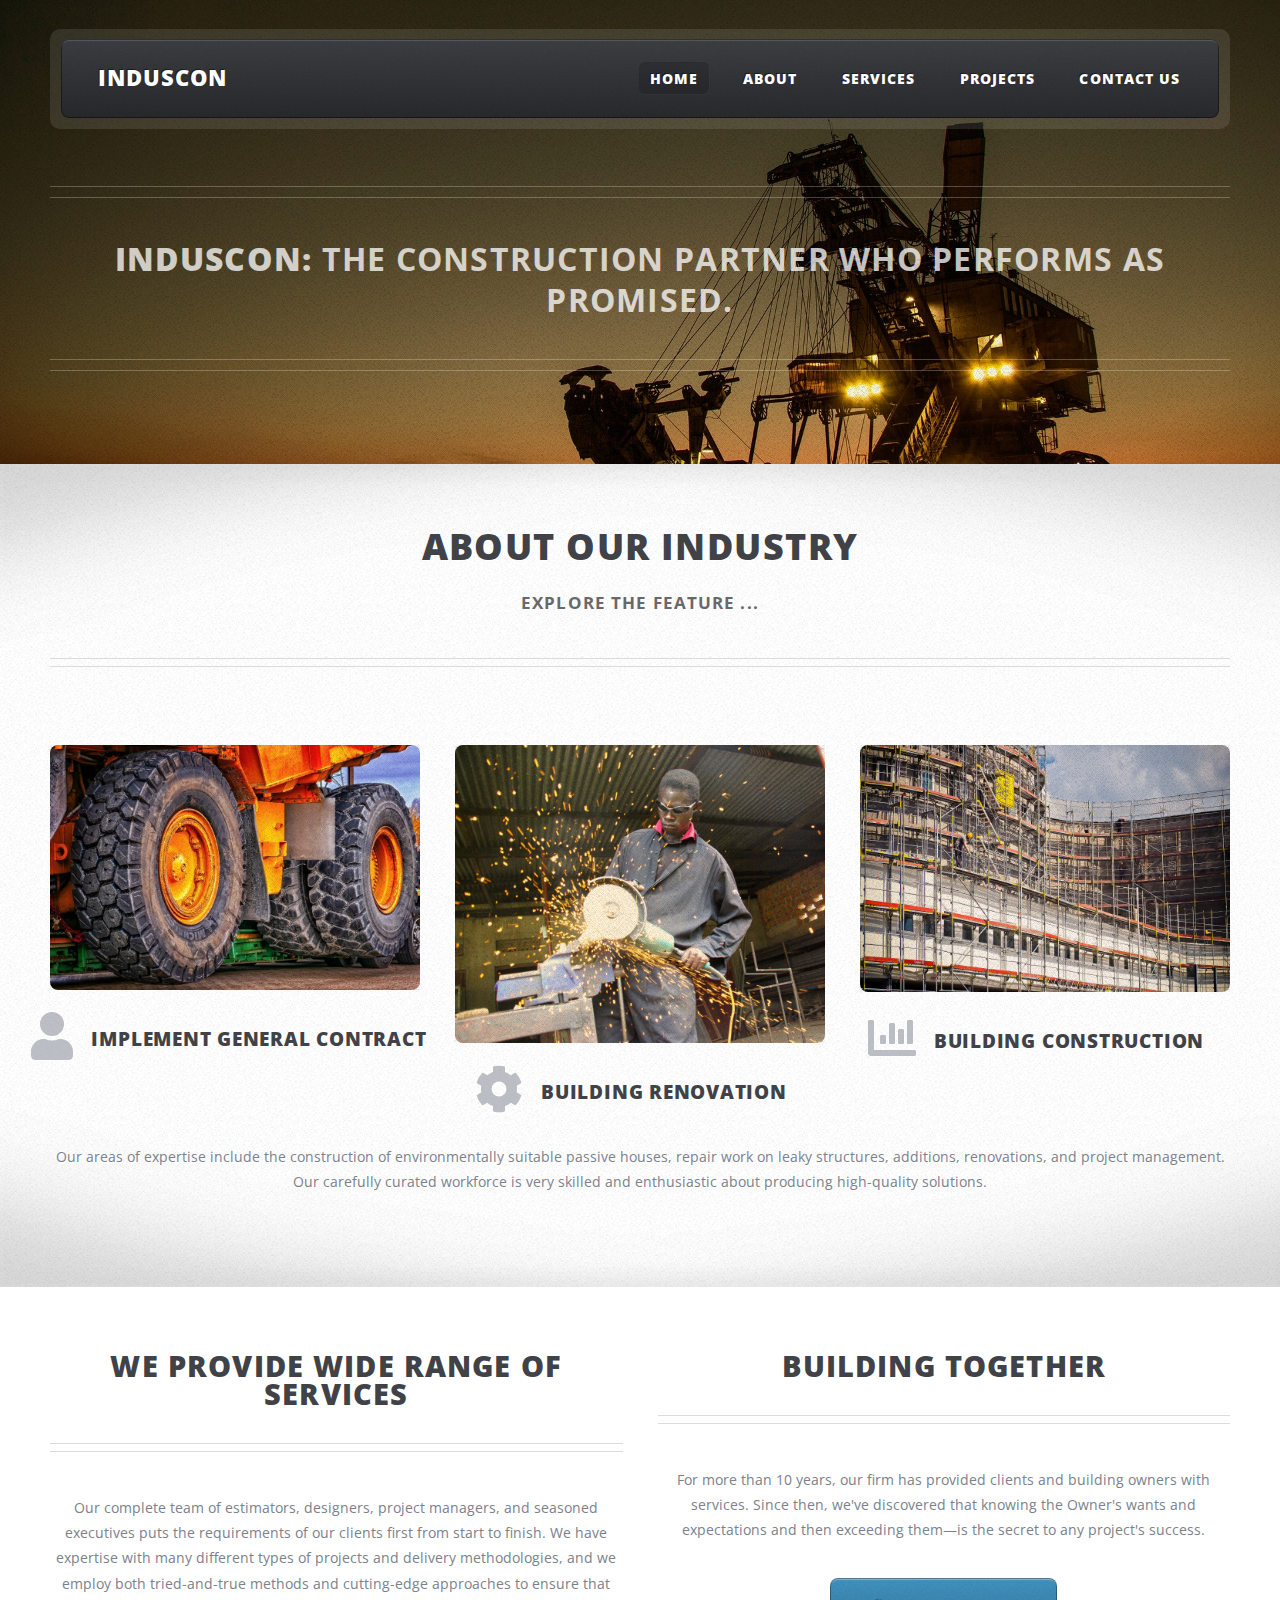
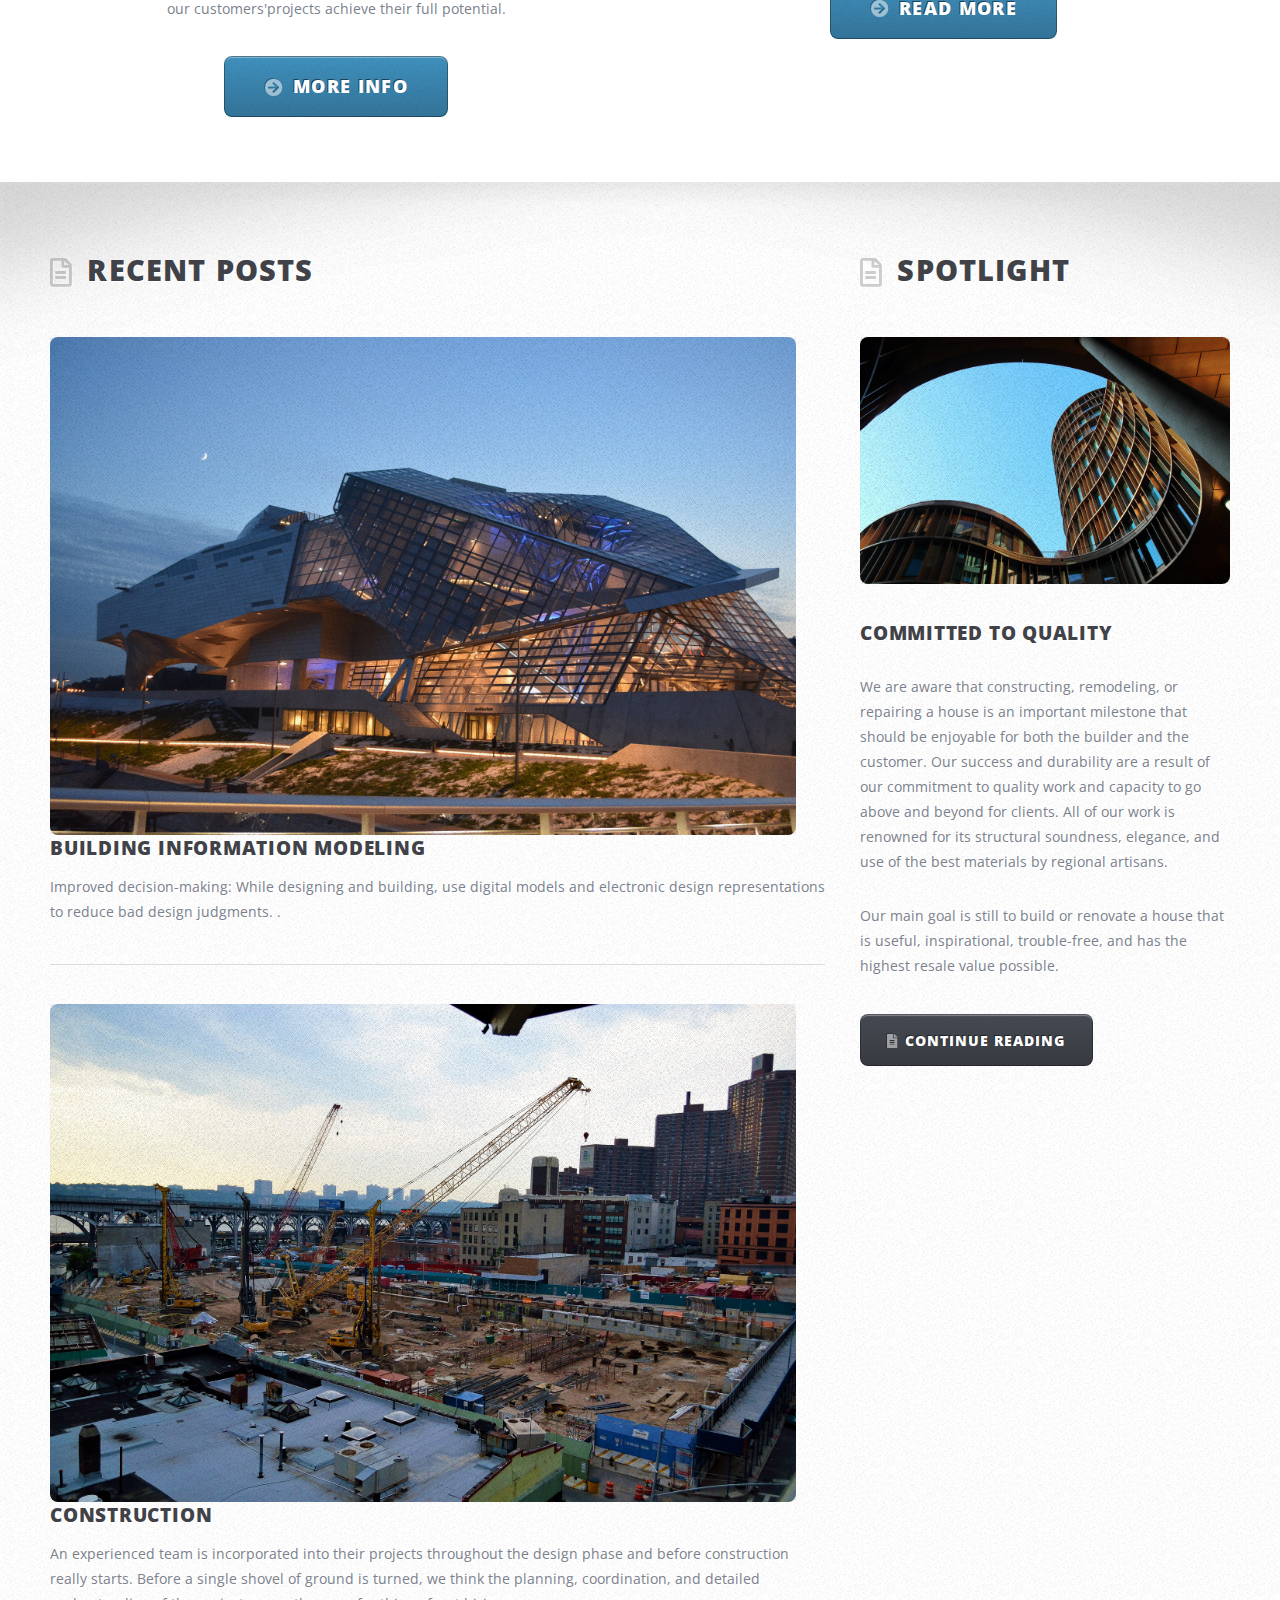
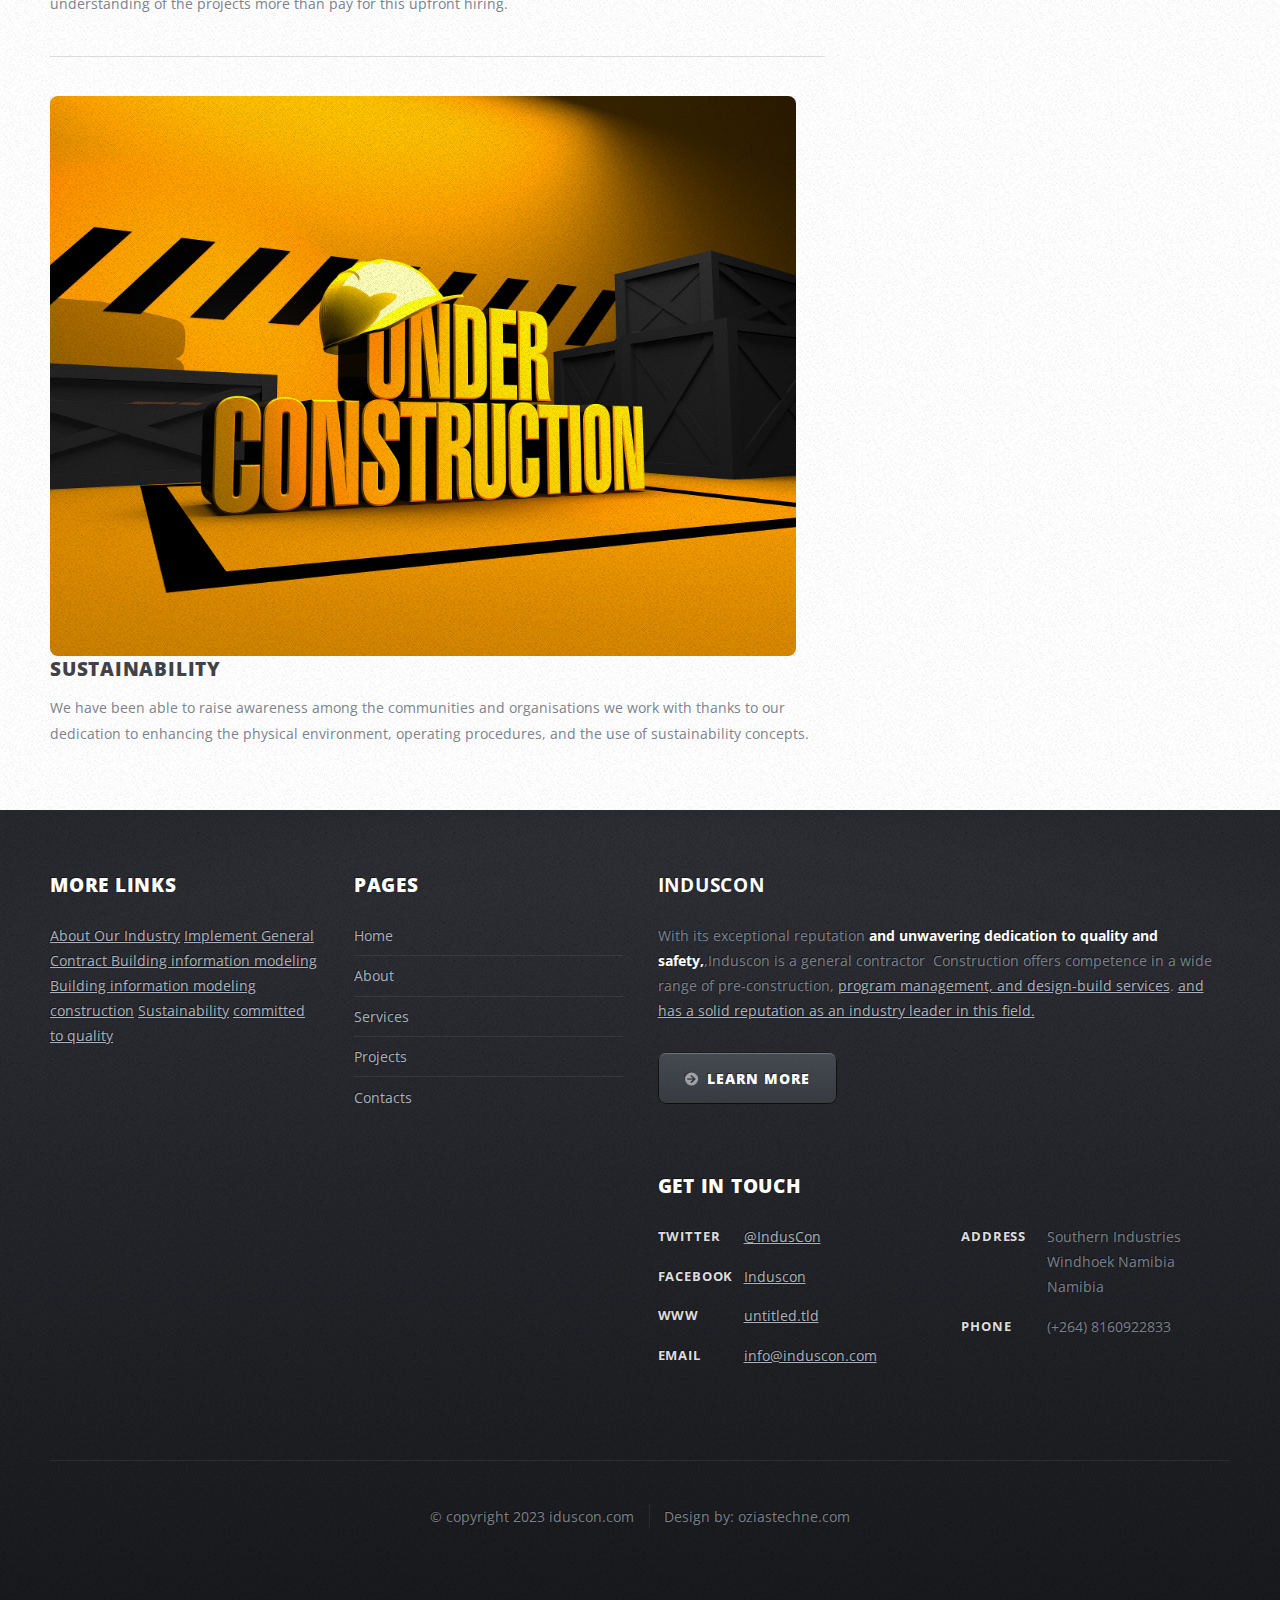
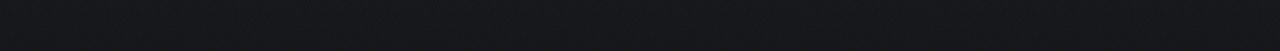
==== index.html @ 34dc7f0d "Add files via upload" ====
<!DOCTYPE HTML>
<!--
	INDUSCON By Ozias divine Tech
	oziastechne.com | @oziasdivinetech.com
	Free for personal and commercial use under the CCA 3.0 license (html5up.net/license)
-->
<html>
	<head>
		<title>IndusCon</title>
		<meta charset="utf-8" />
		<meta name="viewport" content="width=device-width, initial-scale=1, user-scalable=no" />
		<link rel="stylesheet" href="assets/css/main.css" />
	</head>
	<body class="homepage is-preload">
		<div id="page-wrapper">

			<!-- Header -->
				<div id="header-wrapper">
					<div class="container">

						<!-- Header -->
							<header id="header">
								<div class="inner">

									<!-- Logo -->
										<h1><a href="index.html" id="logo">IndusCon</a></h1>

									<!-- Nav -->
										<nav id="nav">
											<ul>
												<li class="current_page_item"><a href="index.html">Home</a></li>
												<li>
													<a href="#">About</a>
													<ul>
													
														<li>
															<a href="#"></a>
															<ul>
																<li><a href="#"></a></li>
																<li><a href="#"></a></li>
																<li><a href="#"></a></li>
																<li><a href="#"></a></li>
															</ul>
														</li>
														<li><a href="#"></a></li>
													</ul>
												</li>
												<li><a href="left-sidebar.html">Services</a></li>
												<li><a href="right-sidebar.html">Projects</a></li>
												<li><a href="no-sidebar.html">Contact Us</a></li>
											</ul>
										</nav>

								</div>
							</header>

						<!-- Banner -->
							<div id="banner">
								<h2><strong>IndusCon:</strong> The construction partner who performs as promised. 
								<br />
								<a href="http://html5up.net"></a></h2>
								<p></p>
								
							</div>

					</div>
				</div>

			<!-- Main Wrapper -->
				<div id="main-wrapper">
					<div class="wrapper style1">
						<div class="inner">

							<!-- Feature 1 -->
								<section class="container box feature1">
									<div class="row">
										<div class="col-12">
											<header class="first major">
												<h2>About Our Industry</h2>
												<p>Explore the Feature<strong></strong> ...</p>
											</header>
										</div>
										<div class="col-4 col-12-medium">
											<section>
												<a href="#" class="image featured"><img src="images/pic2.jpg" alt="" /></a>
												<header class="second icon solid fa-user">
													<h3>Implement General Contract</h3>
													<p></p>
												</header>
											</section>
										</div>
										<div class="col-4 col-12-medium">
											<section>
												<a href="#" class="image featured"><img src="images/pic3.jpg" alt="" /></a>
												<header class="second icon solid fa-cog">
													<h3>Building Renovation</h3>
													<p></p>
												</header>
											</section>
										</div>
										<div class="col-4 col-12-medium">
											<section>
												<a href="#" class="image featured"><img src="images/pic 1.jpg" alt="" /></a>
												<header class="second icon solid fa-chart-bar">
													<h3>Building Construction</h3>
													<p></p>
												</header>
											</section>
										</div>
										<div class="col-12">
											<p>Our areas of expertise include the construction of environmentally suitable passive houses, 
												repair work on leaky structures, additions, renovations, and project management.
												Our carefully curated workforce is very skilled and enthusiastic
												about producing high-quality solutions.</p>
										</div>
									</div>
								</section>

						</div>
					</div>
					<div class="wrapper style2">
						<div class="inner">

							<!-- Feature 2 -->
								<section class="container box feature2">
									<div class="row">
										<div class="col-6 col-12-medium">
											<section>
												<header class="major">
													<h2>We Provide Wide Range of Services</h2>
													<p></p>
												</header>
												<p>Our complete team of estimators, designers, project managers, and seasoned executives 
													puts the requirements of our clients first from start to finish. We have expertise with many
													different types of projects and delivery methodologies, and we employ both tried-and-true methods
													and cutting-edge approaches to ensure that our customers'projects achieve their full potential.</p>
												<footer>
													<a href="#" class="button medium icon solid fa-arrow-circle-right">More Info</a>
												</footer>
											</section>
										</div>
										<div class="col-6 col-12-medium">
											<section>
												<header class="major">
													<h2>Building Together</h2>
													<p></p>
												</header>
												<p> For more than 10 years, our firm has provided clients and building owners with services.
													Since then, we've discovered that knowing the Owner's wants and expectations
													and then exceeding them—is the secret to any project's success.

												</p>
												<footer>
													<a href="#" class="button medium icon solid fa-arrow-circle-right">Read More</a>
												</footer>
											</section>
										</div>
									</div>
								</section>

							</div>
					</div>
					<div class="wrapper style3">
						<div class="inner">
							<div class="container">
								<div class="row">
									<div class="col-8 col-12-medium">

										<!-- Article list -->
											<section class="box article-list">
												<h2 class="icon fa-file-alt">Recent Posts</h2>

												<!-- Excerpt -->
													<article class="box excerpt">
														<a href="#" class="image left"><img src="images/pic6.jpg" alt="" /></a>
														<div>
															<header>
																<span>
																<h3><a href="#">Building information modeling</a></h3>
															</header>
															<p>Improved decision-making: While designing and building, use digital models and
																electronic design representations to reduce bad design judgments.
															.</p>
														</div>
													</article>

												<!-- Excerpt -->
													<article class="box excerpt">
														<a href="#" class="image left"><img src="images/pic4.jpg" alt="" /></a>
														<div>
															<header>
																<span class="date"></span>
																<h3><a href="#">construction</a></h3>
															</header>
															<p>An experienced team is incorporated into their projects throughout 
																the design phase and before construction really starts. Before a single shovel of ground is turned, we think the planning, 
																coordination, and detailed understanding of the projects more than pay for this upfront hiring.
															</p>
														</div>
													</article>

												<!-- Excerpt -->
													<article class="box excerpt">
														<a href="#" class="image left"><img src="images/pic9.jpg" alt="" /></a>
														<div>
															<header>
																<span class="date"></span>
																<h3><a href="#">Sustainability</a></h3>
															</header>
															<p>We have been able to raise awareness among the communities and organisations 
																we work with thanks to our dedication to enhancing the physical environment,
																operating procedures, and the use of sustainability concepts.
															</p>
														</div>
													</article>

											</section>
									</div>
									<div class="col-4 col-12-medium">

										<!-- Spotlight -->
											<section class="box spotlight">
												<h2 class="icon fa-file-alt">Spotlight</h2>
												<article>
													<a href="#" class="image featured"><img src="images/architectur.jpg" alt=""></a>
													<header>
														<h3><a href="#">committed to quality</a></h3>
														<p></p>
													</header>
													<p>We are aware that constructing, remodeling, or repairing a house is an important milestone 
														that should be enjoyable for both the builder and the customer.
														Our success and durability are a result of our commitment to quality work and capacity to go above and beyond for clients.
														All of our work is renowned for its structural soundness, elegance, and use of the best materials by regional artisans.</p>
													<p>Our main goal is still to build or renovate a house that is useful, inspirational, 
														trouble-free, and has the highest resale value possible.</p>
													<footer>
														<a href="#" class="button alt icon solid fa-file-alt">Continue Reading</a>
													</footer>
												</article>
											</section>

									</div>
								</div>
							</div>
						</div>
					</div>
				</div>

			<!-- Footer Wrapper -->
				<div id="footer-wrapper">
					<footer id="footer" class="container">
						<div class="row">
							<div class="col-3 col-6-medium col-12-small">

								<!-- Links -->
									<section>
										<h2>More Links</h2>
										<ul class="divided">
											<a href="#">About Our Industry</a></li>
											<a href="#">Implement General Contract </a></li>
											<a href="#">Building information modeling</a></li>
											<a href="#">Building information modeling</a></li>
											<a href="#">construction</a></li>
											<a href="#">Sustainability</a></li>
											<a href="#">committed to quality</a></li>
											<a href="#"></a></li>
											<a href="#"></a></li>
											<a href="#"></a></li>
											<a href="#"></a></li>
										</ul>
									</section>

							</div>
							<div class="col-3 col-6-medium col-12-small">

								<!-- Links -->
									<section>
										<h2>Pages</h2>
										<ul class="divided">
											<li><a href="#">Home</a></li>
											<li><a href="#">About</a></li>
											<li><a href="#">Services</a></li>
											
									        <li><a href="#">Projects</a></li>
											<li><a href="#">Contacts</a></li>
										</ul>
									</section>

								<!-- Links -->
									<section>
										<h2></h2>
										<ul class="divided">
											<a href="#"></a></li>
											<a href="#"></a></li>
											<a href="#"></a></li>
											<a href="#"></a></li>
										</ul>
									</section>

							</div>
							<div class="col-6 col-12-medium imp-medium">

								<!-- About -->
									<section>
										<h2><strong>INDUSCON</strong></h2>
										<p>With its exceptional reputation <strong>and unwavering dedication to quality and safety,</strong>,Induscon is a general contractor 
											Construction offers competence in a wide range of pre-construction, <a href=>program management, and design-build services</a>.
										<a href=>and has a solid reputation as an industry leader in this field.</a>
										
										</p>
										<a href="#" class="button alt icon solid fa-arrow-circle-right">Learn More</a>
									</section>

								<!-- Contact -->
									<section>
										<h2>Get in touch</h2>
										<div>
											<div class="row">
												<div class="col-6 col-12-small">
													<dl class="contact">
														<dt>Twitter</dt>
														<dd><a href="#">@IndusCon</a></dd>
														<dt>Facebook</dt>
														<dd><a href="#">Induscon</a></dd>
														<dt>WWW</dt>
														<dd><a href="#">untitled.tld</a></dd>
														<dt>Email</dt>
														<dd><a href="#">info@induscon.com</a></dd>
													</dl>
												</div>
												<div class="col-6 col-12-small">
													<dl class="contact">
														<dt>Address</dt>
														<dd>
															Southern Industries<br />
															Windhoek Namibia<br />
															Namibia
														</dd>
														<dt>Phone</dt>
														<dd>(+264) 8160922833</dd>
													</dl>
												</div>
											</div>
										</div>
									</section>

							</div>
							<div class="col-12">
								<div id="copyright">
									<ul class="menu">
										<li>&copy; copyright 2023 iduscon.com <induscon class="com"></induscon> </li><li>Design by: oziastechne.com<a href="https://oziastechne.com/"><class="com"></oziastechne></a></li>
									</ul>
								</div>
							</div>
						</div>
					</footer>
				</div>

		</div>

		<!-- Scripts -->
			<script src="assets/js/jquery.min.js"></script>
			<script src="assets/js/jquery.dropotron.min.js"></script>
			<script src="assets/js/browser.min.js"></script>
			<script src="assets/js/breakpoints.min.js"></script>
			<script src="assets/js/util.js"></script>
			<script src="assets/js/main.js"></script>

	</body>
</html>
---- assets/css/main.css ----
@import url("https://fonts.googleapis.com/css?family=Open+Sans:400,400italic,700,800");
@import url("fontawesome-all.min.css");

/*
	ZeroFour by HTML5 UP
	html5up.net | @ajlkn
	Free for personal and commercial use under the CCA 3.0 license (html5up.net/license)
*/

html, body, div, span, applet, object,
iframe, h1, h2, h3, h4, h5, h6, p, blockquote,
pre, a, abbr, acronym, address, big, cite,
code, del, dfn, em, img, ins, kbd, q, s, samp,
small, strike, strong, sub, sup, tt, var, b,
u, i, center, dl, dt, dd, ol, ul, li, fieldset,
form, label, legend, table, caption, tbody,
tfoot, thead, tr, th, td, article, aside,
canvas, details, embed, figure, figcaption,
footer, header, hgroup, menu, nav, output, ruby,
section, summary, time, mark, audio, video {
	margin: 0;
	padding: 0;
	border: 0;
	font-size: 100%;
	font: inherit;
	vertical-align: baseline;}

article, aside, details, figcaption, figure,
footer, header, hgroup, menu, nav, section {
	display: block;}

body {
	line-height: 1;
}

ol, ul {
	list-style: none;
}

blockquote, q {
	quotes: none;
}

	blockquote:before, blockquote:after, q:before, q:after {
		content: '';
		content: none;
	}

table {
	border-collapse: collapse;
	border-spacing: 0;
}

body {
	-webkit-text-size-adjust: none;
}

mark {
	background-color: transparent;
	color: inherit;
}

input::-moz-focus-inner {
	border: 0;
	padding: 0;
}

input, select, textarea {
	-moz-appearance: none;
	-webkit-appearance: none;
	-ms-appearance: none;
	appearance: none;
}

/* Basic */

	html {
		box-sizing: border-box;
	}

	*, *:before, *:after {
		box-sizing: inherit;
	}

	@-ms-viewport {
		width: device-width;
	}

	body {
		background: #303238 url("images/bg01.png");
	}

		body.is-preload * {
			-moz-transition: none !important;
			-webkit-transition: none !important;
			-ms-transition: none !important;
			transition: none !important;
			-moz-animation: none !important;
			-webkit-animation: none !important;
			-ms-animation: none !important;
			animation: none !important;
		}

	body, input, select, textarea {
		font-family: 'Open Sans', sans-serif;
		color: #7b818c;
		font-weight: 400;
		font-size: 11pt;
		line-height: 1.85em;
	}

	a {
		color: inherit;
		text-decoration: underline;
	}

		a:hover {
			text-decoration: none;
		}

	h1, h2, h3, h4, h5, h6 {
		text-transform: uppercase;
		font-weight: 800;
		letter-spacing: 0.04em;
		color: #404248;
		margin: 0 0 1em 0;
	}

	h1 a, h2 a, h3 a, h4 a, h5 a, h6 a {
		color: inherit;
		text-decoration: none;
		outline: 0;
	}

	h2 {
		font-size: 2em;
		margin: 0 0 1.5em 0;
		line-height: 1em;
	}

		h2.icon {
			line-height: 48px;
		}

			h2.icon:before {
				position: relative;
				top: 0.05em;
				margin-right: 0.5em;
				opacity: 0.25;
			}

	h3 {
		font-size: 1.35em;
		margin-top: 2em;
	}

	b, strong {
		color: #404248;
		font-weight: 700;
	}

	i, em {
		font-style: italic;
	}

	br.clear {
		clear: both;
	}

	sub {
		position: relative;
		top: 0.5em;
		font-size: 0.8em;
	}

	sup {
		position: relative;
		top: -0.5em;
		font-size: 0.8em;
	}

	hr {
		border: 0;
		border-top: solid 1px #ddd;
	}

	blockquote {
		border-left: solid 0.5em #ddd;
		padding: 1em 0 1em 2em;
		font-style: italic;
	}

	p, ul, ol, dl, table {
		margin-bottom: 2em;
	}

	.date {
		display: block;
		text-transform: uppercase;
		font-weight: 700;
		letter-spacing: 0.065em;
		font-size: 0.9em;
		color: #696969;
		margin: 0 0 0.25em 0;
	}

/* Container */

	.container {
		margin: 0 auto;
		max-width: calc(100% - 100px);
		width: 1200px;
	}

		@media screen and (max-width: 1280px) {

			.container {
				width: 100%;
			}

		}

		@media screen and (max-width: 980px) {

			.container {
				width: 100%;
			}

		}

		@media screen and (max-width: 736px) {

			.container {
				width: 100%;
				max-width: 100%;
			}

		}

/* Row */

	.row {
		display: flex;
		flex-wrap: wrap;
		box-sizing: border-box;
		align-items: stretch;
	}

		.row > * {
			box-sizing: border-box;
		}

		.row.gtr-uniform > * > :last-child {
			margin-bottom: 0;
		}

		.row.aln-left {
			justify-content: flex-start;
		}

		.row.aln-center {
			justify-content: center;
		}

		.row.aln-right {
			justify-content: flex-end;
		}

		.row.aln-top {
			align-items: flex-start;
		}

		.row.aln-middle {
			align-items: center;
		}

		.row.aln-bottom {
			align-items: flex-end;
		}

		.row > .imp {
			order: -1;
		}

		.row > .col-1 {
			width: 8.33333%;
		}

		.row > .off-1 {
			margin-left: 8.33333%;
		}

		.row > .col-2 {
			width: 16.66667%;
		}

		.row > .off-2 {
			margin-left: 16.66667%;
		}

		.row > .col-3 {
			width: 25%;
		}

		.row > .off-3 {
			margin-left: 25%;
		}

		.row > .col-4 {
			width: 33.33333%;
		}

		.row > .off-4 {
			margin-left: 33.33333%;
		}

		.row > .col-5 {
			width: 41.66667%;
		}

		.row > .off-5 {
			margin-left: 41.66667%;
		}

		.row > .col-6 {
			width: 50%;
		}

		.row > .off-6 {
			margin-left: 50%;
		}

		.row > .col-7 {
			width: 58.33333%;
		}

		.row > .off-7 {
			margin-left: 58.33333%;
		}

		.row > .col-8 {
			width: 66.66667%;
		}

		.row > .off-8 {
			margin-left: 66.66667%;
		}

		.row > .col-9 {
			width: 75%;
		}

		.row > .off-9 {
			margin-left: 75%;
		}

		.row > .col-10 {
			width: 83.33333%;
		}

		.row > .off-10 {
			margin-left: 83.33333%;
		}

		.row > .col-11 {
			width: 91.66667%;
		}

		.row > .off-11 {
			margin-left: 91.66667%;
		}

		.row > .col-12 {
			width: 100%;
		}

		.row > .off-12 {
			margin-left: 100%;
		}

		.row.gtr-0 {
			margin-top: 0px;
			margin-left: 0px;
		}

			.row.gtr-0 > * {
				padding: 0px 0 0 0px;
			}

			.row.gtr-0.gtr-uniform {
				margin-top: 0px;
			}

				.row.gtr-0.gtr-uniform > * {
					padding-top: 0px;
				}

		.row.gtr-25 {
			margin-top: -12.5px;
			margin-left: -12.5px;
		}

			.row.gtr-25 > * {
				padding: 12.5px 0 0 12.5px;
			}

			.row.gtr-25.gtr-uniform {
				margin-top: -12.5px;
			}

				.row.gtr-25.gtr-uniform > * {
					padding-top: 12.5px;
				}

		.row.gtr-50 {
			margin-top: -25px;
			margin-left: -25px;
		}

			.row.gtr-50 > * {
				padding: 25px 0 0 25px;
			}

			.row.gtr-50.gtr-uniform {
				margin-top: -25px;
			}

				.row.gtr-50.gtr-uniform > * {
					padding-top: 25px;
				}

		.row {
			margin-top: -50px;
			margin-left: -50px;
		}

			.row > * {
				padding: 50px 0 0 50px;
			}

			.row.gtr-uniform {
				margin-top: -50px;
			}

				.row.gtr-uniform > * {
					padding-top: 50px;
				}

		.row.gtr-150 {
			margin-top: -75px;
			margin-left: -75px;
		}

			.row.gtr-150 > * {
				padding: 75px 0 0 75px;
			}

			.row.gtr-150.gtr-uniform {
				margin-top: -75px;
			}

				.row.gtr-150.gtr-uniform > * {
					padding-top: 75px;
				}

		.row.gtr-200 {
			margin-top: -100px;
			margin-left: -100px;
		}

			.row.gtr-200 > * {
				padding: 100px 0 0 100px;
			}

			.row.gtr-200.gtr-uniform {
				margin-top: -100px;
			}

				.row.gtr-200.gtr-uniform > * {
					padding-top: 100px;
				}

		@media screen and (max-width: 1280px) {

			.row {
				display: flex;
				flex-wrap: wrap;
				box-sizing: border-box;
				align-items: stretch;
			}

				.row > * {
					box-sizing: border-box;
				}

				.row.gtr-uniform > * > :last-child {
					margin-bottom: 0;
				}

				.row.aln-left {
					justify-content: flex-start;
				}

				.row.aln-center {
					justify-content: center;
				}

				.row.aln-right {
					justify-content: flex-end;
				}

				.row.aln-top {
					align-items: flex-start;
				}

				.row.aln-middle {
					align-items: center;
				}

				.row.aln-bottom {
					align-items: flex-end;
				}

				.row > .imp-large {
					order: -1;
				}

				.row > .col-1-large {
					width: 8.33333%;
				}

				.row > .off-1-large {
					margin-left: 8.33333%;
				}

				.row > .col-2-large {
					width: 16.66667%;
				}

				.row > .off-2-large {
					margin-left: 16.66667%;
				}

				.row > .col-3-large {
					width: 25%;
				}

				.row > .off-3-large {
					margin-left: 25%;
				}

				.row > .col-4-large {
					width: 33.33333%;
				}

				.row > .off-4-large {
					margin-left: 33.33333%;
				}

				.row > .col-5-large {
					width: 41.66667%;
				}

				.row > .off-5-large {
					margin-left: 41.66667%;
				}

				.row > .col-6-large {
					width: 50%;
				}

				.row > .off-6-large {
					margin-left: 50%;
				}

				.row > .col-7-large {
					width: 58.33333%;
				}

				.row > .off-7-large {
					margin-left: 58.33333%;
				}

				.row > .col-8-large {
					width: 66.66667%;
				}

				.row > .off-8-large {
					margin-left: 66.66667%;
				}

				.row > .col-9-large {
					width: 75%;
				}

				.row > .off-9-large {
					margin-left: 75%;
				}

				.row > .col-10-large {
					width: 83.33333%;
				}

				.row > .off-10-large {
					margin-left: 83.33333%;
				}

				.row > .col-11-large {
					width: 91.66667%;
				}

				.row > .off-11-large {
					margin-left: 91.66667%;
				}

				.row > .col-12-large {
					width: 100%;
				}

				.row > .off-12-large {
					margin-left: 100%;
				}

				.row.gtr-0 {
					margin-top: 0px;
					margin-left: 0px;
				}

					.row.gtr-0 > * {
						padding: 0px 0 0 0px;
					}

					.row.gtr-0.gtr-uniform {
						margin-top: 0px;
					}

						.row.gtr-0.gtr-uniform > * {
							padding-top: 0px;
						}

				.row.gtr-25 {
					margin-top: -8.75px;
					margin-left: -8.75px;
				}

					.row.gtr-25 > * {
						padding: 8.75px 0 0 8.75px;
					}

					.row.gtr-25.gtr-uniform {
						margin-top: -8.75px;
					}

						.row.gtr-25.gtr-uniform > * {
							padding-top: 8.75px;
						}

				.row.gtr-50 {
					margin-top: -17.5px;
					margin-left: -17.5px;
				}

					.row.gtr-50 > * {
						padding: 17.5px 0 0 17.5px;
					}

					.row.gtr-50.gtr-uniform {
						margin-top: -17.5px;
					}

						.row.gtr-50.gtr-uniform > * {
							padding-top: 17.5px;
						}

				.row {
					margin-top: -35px;
					margin-left: -35px;
				}

					.row > * {
						padding: 35px 0 0 35px;
					}

					.row.gtr-uniform {
						margin-top: -35px;
					}

						.row.gtr-uniform > * {
							padding-top: 35px;
						}

				.row.gtr-150 {
					margin-top: -52.5px;
					margin-left: -52.5px;
				}

					.row.gtr-150 > * {
						padding: 52.5px 0 0 52.5px;
					}

					.row.gtr-150.gtr-uniform {
						margin-top: -52.5px;
					}

						.row.gtr-150.gtr-uniform > * {
							padding-top: 52.5px;
						}

				.row.gtr-200 {
					margin-top: -70px;
					margin-left: -70px;
				}

					.row.gtr-200 > * {
						padding: 70px 0 0 70px;
					}

					.row.gtr-200.gtr-uniform {
						margin-top: -70px;
					}

						.row.gtr-200.gtr-uniform > * {
							padding-top: 70px;
						}

		}

		@media screen and (max-width: 980px) {

			.row {
				display: flex;
				flex-wrap: wrap;
				box-sizing: border-box;
				align-items: stretch;
			}

				.row > * {
					box-sizing: border-box;
				}

				.row.gtr-uniform > * > :last-child {
					margin-bottom: 0;
				}

				.row.aln-left {
					justify-content: flex-start;
				}

				.row.aln-center {
					justify-content: center;
				}

				.row.aln-right {
					justify-content: flex-end;
				}

				.row.aln-top {
					align-items: flex-start;
				}

				.row.aln-middle {
					align-items: center;
				}

				.row.aln-bottom {
					align-items: flex-end;
				}

				.row > .imp-medium {
					order: -1;
				}

				.row > .col-1-medium {
					width: 8.33333%;
				}

				.row > .off-1-medium {
					margin-left: 8.33333%;
				}

				.row > .col-2-medium {
					width: 16.66667%;
				}

				.row > .off-2-medium {
					margin-left: 16.66667%;
				}

				.row > .col-3-medium {
					width: 25%;
				}

				.row > .off-3-medium {
					margin-left: 25%;
				}

				.row > .col-4-medium {
					width: 33.33333%;
				}

				.row > .off-4-medium {
					margin-left: 33.33333%;
				}

				.row > .col-5-medium {
					width: 41.66667%;
				}

				.row > .off-5-medium {
					margin-left: 41.66667%;
				}

				.row > .col-6-medium {
					width: 50%;
				}

				.row > .off-6-medium {
					margin-left: 50%;
				}

				.row > .col-7-medium {
					width: 58.33333%;
				}

				.row > .off-7-medium {
					margin-left: 58.33333%;
				}

				.row > .col-8-medium {
					width: 66.66667%;
				}

				.row > .off-8-medium {
					margin-left: 66.66667%;
				}

				.row > .col-9-medium {
					width: 75%;
				}

				.row > .off-9-medium {
					margin-left: 75%;
				}

				.row > .col-10-medium {
					width: 83.33333%;
				}

				.row > .off-10-medium {
					margin-left: 83.33333%;
				}

				.row > .col-11-medium {
					width: 91.66667%;
				}

				.row > .off-11-medium {
					margin-left: 91.66667%;
				}

				.row > .col-12-medium {
					width: 100%;
				}

				.row > .off-12-medium {
					margin-left: 100%;
				}

				.row.gtr-0 {
					margin-top: 0px;
					margin-left: 0px;
				}

					.row.gtr-0 > * {
						padding: 0px 0 0 0px;
					}

					.row.gtr-0.gtr-uniform {
						margin-top: 0px;
					}

						.row.gtr-0.gtr-uniform > * {
							padding-top: 0px;
						}

				.row.gtr-25 {
					margin-top: -12.5px;
					margin-left: -12.5px;
				}

					.row.gtr-25 > * {
						padding: 12.5px 0 0 12.5px;
					}

					.row.gtr-25.gtr-uniform {
						margin-top: -12.5px;
					}

						.row.gtr-25.gtr-uniform > * {
							padding-top: 12.5px;
						}

				.row.gtr-50 {
					margin-top: -25px;
					margin-left: -25px;
				}

					.row.gtr-50 > * {
						padding: 25px 0 0 25px;
					}

					.row.gtr-50.gtr-uniform {
						margin-top: -25px;
					}

						.row.gtr-50.gtr-uniform > * {
							padding-top: 25px;
						}

				.row {
					margin-top: -50px;
					margin-left: -50px;
				}

					.row > * {
						padding: 50px 0 0 50px;
					}

					.row.gtr-uniform {
						margin-top: -50px;
					}

						.row.gtr-uniform > * {
							padding-top: 50px;
						}

				.row.gtr-150 {
					margin-top: -75px;
					margin-left: -75px;
				}

					.row.gtr-150 > * {
						padding: 75px 0 0 75px;
					}

					.row.gtr-150.gtr-uniform {
						margin-top: -75px;
					}

						.row.gtr-150.gtr-uniform > * {
							padding-top: 75px;
						}

				.row.gtr-200 {
					margin-top: -100px;
					margin-left: -100px;
				}

					.row.gtr-200 > * {
						padding: 100px 0 0 100px;
					}

					.row.gtr-200.gtr-uniform {
						margin-top: -100px;
					}

						.row.gtr-200.gtr-uniform > * {
							padding-top: 100px;
						}

		}

		@media screen and (max-width: 736px) {

			.row {
				display: flex;
				flex-wrap: wrap;
				box-sizing: border-box;
				align-items: stretch;
			}

				.row > * {
					box-sizing: border-box;
				}

				.row.gtr-uniform > * > :last-child {
					margin-bottom: 0;
				}

				.row.aln-left {
					justify-content: flex-start;
				}

				.row.aln-center {
					justify-content: center;
				}

				.row.aln-right {
					justify-content: flex-end;
				}

				.row.aln-top {
					align-items: flex-start;
				}

				.row.aln-middle {
					align-items: center;
				}

				.row.aln-bottom {
					align-items: flex-end;
				}

				.row > .imp-small {
					order: -1;
				}

				.row > .col-1-small {
					width: 8.33333%;
				}

				.row > .off-1-small {
					margin-left: 8.33333%;
				}

				.row > .col-2-small {
					width: 16.66667%;
				}

				.row > .off-2-small {
					margin-left: 16.66667%;
				}

				.row > .col-3-small {
					width: 25%;
				}

				.row > .off-3-small {
					margin-left: 25%;
				}

				.row > .col-4-small {
					width: 33.33333%;
				}

				.row > .off-4-small {
					margin-left: 33.33333%;
				}

				.row > .col-5-small {
					width: 41.66667%;
				}

				.row > .off-5-small {
					margin-left: 41.66667%;
				}

				.row > .col-6-small {
					width: 50%;
				}

				.row > .off-6-small {
					margin-left: 50%;
				}

				.row > .col-7-small {
					width: 58.33333%;
				}

				.row > .off-7-small {
					margin-left: 58.33333%;
				}

				.row > .col-8-small {
					width: 66.66667%;
				}

				.row > .off-8-small {
					margin-left: 66.66667%;
				}

				.row > .col-9-small {
					width: 75%;
				}

				.row > .off-9-small {
					margin-left: 75%;
				}

				.row > .col-10-small {
					width: 83.33333%;
				}

				.row > .off-10-small {
					margin-left: 83.33333%;
				}

				.row > .col-11-small {
					width: 91.66667%;
				}

				.row > .off-11-small {
					margin-left: 91.66667%;
				}

				.row > .col-12-small {
					width: 100%;
				}

				.row > .off-12-small {
					margin-left: 100%;
				}

				.row.gtr-0 {
					margin-top: 0px;
					margin-left: 0px;
				}

					.row.gtr-0 > * {
						padding: 0px 0 0 0px;
					}

					.row.gtr-0.gtr-uniform {
						margin-top: 0px;
					}

						.row.gtr-0.gtr-uniform > * {
							padding-top: 0px;
						}

				.row.gtr-25 {
					margin-top: -2.5px;
					margin-left: -2.5px;
				}

					.row.gtr-25 > * {
						padding: 2.5px 0 0 2.5px;
					}

					.row.gtr-25.gtr-uniform {
						margin-top: -2.5px;
					}

						.row.gtr-25.gtr-uniform > * {
							padding-top: 2.5px;
						}

				.row.gtr-50 {
					margin-top: -5px;
					margin-left: -5px;
				}

					.row.gtr-50 > * {
						padding: 5px 0 0 5px;
					}

					.row.gtr-50.gtr-uniform {
						margin-top: -5px;
					}

						.row.gtr-50.gtr-uniform > * {
							padding-top: 5px;
						}

				.row {
					margin-top: -10px;
					margin-left: -10px;
				}

					.row > * {
						padding: 10px 0 0 10px;
					}

					.row.gtr-uniform {
						margin-top: -10px;
					}

						.row.gtr-uniform > * {
							padding-top: 10px;
						}

				.row.gtr-150 {
					margin-top: -15px;
					margin-left: -15px;
				}

					.row.gtr-150 > * {
						padding: 15px 0 0 15px;
					}

					.row.gtr-150.gtr-uniform {
						margin-top: -15px;
					}

						.row.gtr-150.gtr-uniform > * {
							padding-top: 15px;
						}

				.row.gtr-200 {
					margin-top: -20px;
					margin-left: -20px;
				}

					.row.gtr-200 > * {
						padding: 20px 0 0 20px;
					}

					.row.gtr-200.gtr-uniform {
						margin-top: -20px;
					}

						.row.gtr-200.gtr-uniform > * {
							padding-top: 20px;
						}

		}

/* Section/Article */

	section, article {
		margin-bottom: 5em;
	}

	section > :last-child,
	article > :last-child,
	section:last-child,
	article:last-child {
		margin-bottom: 0;
	}

	header {
		margin: 0 0 2em 0;
	}

		header h2, header h3 {
			margin: 0 0 0.25em 0;
		}

		header p {
			display: block;
			text-transform: uppercase;
			font-weight: 700;
			letter-spacing: 0.065em;
			font-size: 0.9em;
			color: #696969;
			margin: 0;
		}

			header p strong {
				color: #404248;
				font-weight: 800;
			}

	footer {
		margin: 2.5em 0 0 0;
	}

	header.major {
		border-bottom: solid 1px #dbdbdb;
		margin: 0 0 3em 0;
	}

		header.major:after {
			content: '';
			display: block;
			border-top: solid 1px #dbdbdb;
			height: 8px;
		}

		header.major h2, header.major h3 {
			margin: 0 0 1.2em 0;
		}

		header.major p {
			margin: 0 0 1.5em 0;
			position: relative;
			top: -1em;
		}

/* Forms */

	form label {
		display: block;
		text-transform: uppercase;
		font-weight: 800;
		letter-spacing: 0.04em;
		color: #404248;
		margin: 0 0 1em 0;
		font-size: 0.8em;
	}

	form input[type="text"],
	form input[type="email"],
	form input[type="password"],
	form select,
	form textarea {
		-webkit-appearance: none;
		display: block;
		width: 100%;
		border-radius: 8px;
		border: solid 1px #eee;
	}

	form input[type="text"]:focus,
	form input[type="email"]:focus,
	form input[type="password"]:focus,
	form select:focus,
	form textarea:focus {
		box-shadow: 0 0 2px 1px #4091bf;
	}

	form input[type="text"],
	form input[type="email"],
	form input[type="password"] {
		line-height: 3em;
		padding: 0 1em;
	}

	form select {
		line-height: 3em;
		padding: 0 1em;
	}

	form textarea {
		min-height: 9em;
		padding: 1em;
	}

	form ::-webkit-input-placeholder,
	form :-moz-placeholder,
	form ::-moz-placeholder,
	form :-ms-input-placeholder {
		color: #555 !important;
	}

	form ::-moz-focus-inner {
		border: 0;
	}

/* Tables */

	table {
		width: 100%;
	}

		table.default {
			width: 100%;
		}

			table.default tr {
				border-top: solid 1px #eee;
			}

				table.default tr:first-child {
					border-top: 0;
				}

			table.default td {
				padding: 0.5em 1em 0.5em 1em;
			}

			table.default th {
				text-align: left;
				padding: 0.5em 1em 0.5em 1em;
				text-transform: uppercase;
				font-weight: 800;
				letter-spacing: 0.04em;
				margin: 0 0 1em 0;
				font-size: 0.8em;
			}

			table.default thead {
				background: #404248;
				color: #fff;
			}

/* Image */

	.image {
		position: relative;
		display: inline-block;
	}

		.image img {
			display: block;
			width: 100%;
			border-radius: 8px;
		}

		.image:before {
			content: '';
			display: block;
			position: absolute;
			left: 0;
			top: 0;
			background: url("images/bg01.png");
			width: 100%;
			height: 100%;
			opacity: 0.75;
		}

		.image.fit {
			display: block;
			width: 100%;
		}

		.image.featured {
			display: block;
			width: 100%;
			margin: 0 0 2.5em 0;
		}

		.image.left {
			float: left;
			margin: 0 2em 2em 0;
		}

		.image.centered {
			display: block;
			margin: 0 0 2.5em 0;
		}

			.image.centered img {
				margin: 0 auto;
				width: auto;
			}

/* Button */

	input[type="button"],
	input[type="submit"],
	input[type="reset"],
	button,
	.button {
		background-image: -moz-linear-gradient(top, rgba(0, 0, 0, 0), rgba(0, 0, 0, 0.2)), url("images/bg02.png");
		background-image: -webkit-linear-gradient(top, rgba(0, 0, 0, 0), rgba(0, 0, 0, 0.2)), url("images/bg02.png");
		background-image: -ms-linear-gradient(top, rgba(0, 0, 0, 0), rgba(0, 0, 0, 0.2)), url("images/bg02.png");
		background-image: linear-gradient(top, rgba(0, 0, 0, 0), rgba(0, 0, 0, 0.2)), url("images/bg02.png");
		-moz-transition: background-color 0.2s ease-in-out;
		-webkit-transition: background-color 0.2s ease-in-out;
		-ms-transition: background-color 0.2s ease-in-out;
		transition: background-color 0.2s ease-in-out;
		-webkit-appearance: none;
		position: relative;
		display: inline-block;
		background-color: #4091bf;
		border-radius: 8px;
		box-shadow: inset 0px 0px 0px 1px rgba(0, 0, 0, 0.35), inset 0px 2px 1px 0px rgba(255, 255, 255, 0.35);
		text-shadow: -1px -1px 0 rgba(0, 0, 0, 0.5);
		color: #fff !important;
		text-decoration: none;
		text-transform: uppercase;
		font-weight: 800;
		font-size: 0.95em;
		letter-spacing: 0.075em;
		padding: 1em 2em;
		outline: 0;
		border: 0;
		white-space: nowrap;
		cursor: pointer;
	}

		input[type="button"].icon:before,
		input[type="submit"].icon:before,
		input[type="reset"].icon:before,
		button.icon:before,
		.button.icon:before {
			opacity: 0.5;
			margin-right: 0.5em;
			position: relative;
			top: 0.05em;
		}

		input[type="button"]:hover,
		input[type="submit"]:hover,
		input[type="reset"]:hover,
		button:hover,
		.button:hover {
			background-color: #50a1cf;
		}

		input[type="button"]:active,
		input[type="submit"]:active,
		input[type="reset"]:active,
		button:active,
		.button:active {
			background-color: #3081af;
		}

		input[type="button"].medium,
		input[type="submit"].medium,
		input[type="reset"].medium,
		button.medium,
		.button.medium {
			font-size: 1.25em;
			padding: 1em 2.25em;
		}

		input[type="button"].large,
		input[type="submit"].large,
		input[type="reset"].large,
		button.large,
		.button.large {
			font-size: 1.5em;
			padding: 1em 2.25em;
		}

		input[type="button"].alt,
		input[type="submit"].alt,
		input[type="reset"].alt,
		button.alt,
		.button.alt {
			background-color: #464a52;
		}

			input[type="button"].alt:hover,
			input[type="submit"].alt:hover,
			input[type="reset"].alt:hover,
			button.alt:hover,
			.button.alt:hover {
				background-color: #565a62;
			}

			input[type="button"].alt:active,
			input[type="submit"].alt:active,
			input[type="reset"].alt:active,
			button.alt:active,
			.button.alt:active {
				background-color: #363a42;
			}

/* List */

	dl.contact dt {
		display: block;
		text-transform: uppercase;
		font-weight: 700;
		letter-spacing: 0.065em;
		font-size: 0.9em;
		color: #696969;
		float: left;
		width: 6em;
	}

	dl.contact dd {
		margin: 0 0 1em 6em;
	}

	ul.default {
		list-style: disc;
		padding-left: 1em;
	}

		ul.default li {
			padding-left: 0.5em;
		}

	ul.actions li {
		display: inline-block;
		padding: 0 0 0 0.25em;
		margin: 0 0 0 0.25em;
	}

		ul.actions li:first-child {
			margin-left: 0;
			padding-left: 0;
		}

	ul.menu li {
		border-left: solid 1px #eee;
		display: inline-block;
		padding: 0 0 0 1em;
		margin: 0 0 0 1em;
	}

		ul.menu li:first-child {
			border-left: 0;
			margin-left: 0;
			padding-left: 0;
		}

	ul.divided li {
		border-top: solid 1px #eee;
		padding: 0.5em 0 0 0;
		margin: 0.5em 0 0 0;
	}

		ul.divided li:first-child {
			border-top: 0 !important;
			padding-top: 0 !important;
			margin-top: 0 !important;
		}

	ol.default {
		list-style: decimal;
		padding-left: 1.25em;
	}

		ol.default li {
			padding-left: 0.25em;
		}

/* Box */

	.box.excerpt {
		position: relative;
		overflow: hidden;
	}

		.box.excerpt header {
			margin: 0 0 1em 0;
		}

		.box.excerpt .image, .box.excerpt p {
			margin-bottom: 0;
		}

	.box.feature1 {
		text-align: center;
	}

		.box.feature1 header {
			margin-bottom: 3em;
		}

			.box.feature1 header.first h2 {
				font-size: 2.5em;
			}

			.box.feature1 header.first p {
				font-size: 1.2em;
			}

			.box.feature1 header.second {
				position: relative;
				display: inline-block;
				text-align: left;
				margin: 0 auto;
				white-space: nowrap;
				left: 24px;
			}

				.box.feature1 header.second p {
					line-height: 1em;
				}

				.box.feature1 header.second:before {
					font-size: 48px;
					position: absolute;
					right: 100%;
					margin-right: 18px;
					opacity: 0.5;
					bottom: -4px;
				}

	.box.feature2 {
		text-align: center;
	}

	.box.article-list article {
		border-bottom: solid 1px #dbdbdb;
		margin: 0 0 2.75em 0;
		padding: 0 0 2.75em 0;
	}

		.box.article-list article:last-child {
			border-bottom: 0;
			margin-bottom: 0;
			padding-bottom: 0;
		}

/* Icons */

	.icon {
		text-decoration: none;
		text-decoration: none;
	}

		.icon:before {
			-moz-osx-font-smoothing: grayscale;
			-webkit-font-smoothing: antialiased;
			display: inline-block;
			font-style: normal;
			font-variant: normal;
			text-rendering: auto;
			line-height: 1;
			text-transform: none !important;
			font-family: 'Font Awesome 5 Free';
			font-weight: 400;
		}

		.icon.solid:before {
			font-weight: 900;
		}

		.icon.brands:before {
			font-family: 'Font Awesome 5 Brands';
		}

		.icon > .label {
			display: none;
		}

/* Nav */

	#nav {
		position: absolute;
		right: 2em;
		top: 0;
		line-height: 5.5em;
	}

		#nav > ul > li {
			float: left;
			padding: 0 0.8em 0 0.8em;
		}

			#nav > ul > li > a, #nav > ul > li > span {
				color: #fff;
				text-decoration: none;
				text-transform: uppercase;
				font-weight: 800;
				font-size: 0.95em;
				letter-spacing: 0.075em;
				padding: 0.5em 0.8em 0.5em 0.8em;
				border-radius: 6px;
				outline: 0;
			}

			#nav > ul > li.active > a,
			#nav > ul > li.current_page_item > a,
			#nav > ul > li.active > span,
			#nav > ul > li.current_page_item > span {
				background: rgba(0, 0, 0, 0.15);
				box-shadow: inset 1px 1px 0px 0px rgba(0, 0, 0, 0.025), 1px 1px 0px 0px rgba(255, 255, 255, 0.025);
			}

			#nav > ul > li:last-child {
				padding-right: 0;
			}

			#nav > ul > li > ul {
				display: none;
			}

	.dropotron {
		background-image: -moz-linear-gradient(top, rgba(0, 0, 0, 0.35), rgba(0, 0, 0, 0)), url("images/bg02.png");
		background-image: -webkit-linear-gradient(top, rgba(0, 0, 0, 0.35), rgba(0, 0, 0, 0)), url("images/bg02.png");
		background-image: -ms-linear-gradient(top, rgba(0, 0, 0, 0.35), rgba(0, 0, 0, 0)), url("images/bg02.png");
		background-image: linear-gradient(top, rgba(0, 0, 0, 0.35), rgba(0, 0, 0, 0)), url("images/bg02.png");
		position: relative;
		background-color: #3B3E45;
		background-color: rgba(59, 62, 69, 0.9);
		border-radius: 8px;
		box-shadow: inset 0px 0px 0px 1px rgba(0, 0, 0, 0.5), inset 0px 0px 0px 2px rgba(255, 255, 255, 0.075), inset 0px 2px 1px 0px rgba(255, 255, 255, 0.2), 0px 2px 14px 0px rgba(0, 0, 0, 0.4);
		text-shadow: -1px -1px 0 rgba(0, 0, 0, 0.5);
		padding: 1.5em;
		line-height: 2.5em;
		min-width: 15em;
	}

		.dropotron.level-0 {
			border-top-left-radius: 0;
			border-top-right-radius: 0;
			margin-top: -2px;
			box-shadow: inset 0px 0px 0px 1px rgba(0, 0, 0, 0.5), inset 0px 0px 0px 2px rgba(255, 255, 255, 0.075), 0px 2px 14px 0px rgba(0, 0, 0, 0.4);
		}

		.dropotron a, .dropotron span {
			color: #aaa;
			text-decoration: none;
			text-transform: uppercase;
			font-weight: 800;
			font-size: 0.8em;
			letter-spacing: 0.075em;
			outline: 0;
		}

		.dropotron li:hover > a, .dropotron li:hover > span {
			color: #fff;
		}

/* Banner */

	#banner {
		text-align: center;
		width: 940px;
		margin: 0 auto;
		overflow: hidden;
		padding: 9em 0 6em 0;
	}

		#banner h2 {
			border: solid 1px rgba(255, 255, 255, 0.25);
			border-left: 0;
			border-right: 0;
			color: #fff;
			color: rgba(255, 255, 255, 0.75);
			font-size: 2.35em;
			font-weight: 700;
			line-height: 1.3em;
			margin: 0 0 1.5em 0;
		}

			#banner h2 strong {
				font-weight: 800;
				color: inherit;
			}

			#banner h2:before {
				content: '';
				display: block;
				border-top: solid 1px;
				border-color: #888;
				border-color: rgba(255, 255, 255, 0.25);
				margin: 10px 0 1.25em 0;
			}

			#banner h2:after {
				content: '';
				display: block;
				border-bottom: solid 1px;
				border-color: #888;
				border-color: rgba(255, 255, 255, 0.25);
				margin: 1.25em 0 10px 0;
			}

		#banner p {
			text-transform: uppercase;
			color: #fff;
			color: rgba(255, 255, 255, 0.75);
			font-size: 1.5em;
			font-weight: 700;
			line-height: 1.3em;
			letter-spacing: 0.04em;
			float: left;
			text-align: right;
			width: 60%;
			line-height: 1.5em;
			margin: 0;
		}

/* Sidebar */

	#sidebar h2 {
		font-size: 1.5em;
	}

/* Wrappers */

	#header-wrapper {
		background: url("images/bg01.png"), url("../../images/header.jpg");
		background-position: top left, center center;
		background-size: auto, cover;
		padding: 3em 0;
	}

	#main-wrapper {
		background: #fff;
	}

	#footer-wrapper {
		background-image: -moz-linear-gradient(top, rgba(0, 0, 0, 0), rgba(0, 0, 0, 0.5)), url("images/bg03.png"), url("images/bg02.png");
		background-image: -webkit-linear-gradient(top, rgba(0, 0, 0, 0), rgba(0, 0, 0, 0.5)), url("images/bg03.png"), url("images/bg02.png");
		background-image: -ms-linear-gradient(top, rgba(0, 0, 0, 0), rgba(0, 0, 0, 0.5)), url("images/bg03.png"), url("images/bg02.png");
		background-image: linear-gradient(top, rgba(0, 0, 0, 0), rgba(0, 0, 0, 0.5)), url("images/bg03.png"), url("images/bg02.png");
		position: relative;
		background-repeat: repeat-x, no-repeat, repeat;
		background-size: 100% 100%, 100% 15em, auto auto;
		background-position: top left, top center, top left;
		padding: 7em 0 7em 0;
	}

	.wrapper {
		padding: 7em 0 7em 0;
	}

		.wrapper > .inner {
			position: relative;
			z-index: 2;
		}

		.wrapper.style1 {
			position: relative;
			text-shadow: 1px 1px 0 #fff;
			background-color: #fff;
			background-image: url("images/bg03.png"), url("images/bg04.png"), url("images/bg02.png");
			background-repeat: no-repeat, no-repeat, repeat;
			background-size: 100% 15em, 100% 15em, auto auto;
			background-position: top center, bottom center, top left;
		}

		.wrapper.style3 {
			position: relative;
			text-shadow: 1px 1px 0 #fff;
			background-color: #fff;
			background-image: url("images/bg03.png"), url("images/bg02.png");
			background-repeat: no-repeat, repeat;
			background-size: 100% 15em, auto auto;
			background-position: top center, top left;
		}

/* Header */

	#header {
		position: relative;
		border-radius: 10px;
		background: rgba(255, 255, 255, 0.1);
		padding: 0.75em;
		margin-bottom: 0;
	}

		#header .inner {
			background-image: -moz-linear-gradient(top, rgba(0, 0, 0, 0), rgba(0, 0, 0, 0.35)), url("images/bg02.png");
			background-image: -webkit-linear-gradient(top, rgba(0, 0, 0, 0), rgba(0, 0, 0, 0.35)), url("images/bg02.png");
			background-image: -ms-linear-gradient(top, rgba(0, 0, 0, 0), rgba(0, 0, 0, 0.35)), url("images/bg02.png");
			background-image: linear-gradient(top, rgba(0, 0, 0, 0), rgba(0, 0, 0, 0.35)), url("images/bg02.png");
			position: relative;
			height: 5.5em;
			background-color: #3B3E45;
			background-color: rgba(59, 62, 69, 0.9);
			border-radius: 8px;
			box-shadow: inset 0px 0px 0px 1px rgba(0, 0, 0, 0.45), inset 0px 2px 1px 0px rgba(255, 255, 255, 0.15);
			text-shadow: -1px -1px 0 rgba(0, 0, 0, 0.5);
		}

		#header h1 {
			position: absolute;
			left: 1.75em;
			top: 50%;
			margin-top: -0.65em;
			font-size: 1.5em;
			color: #fff;
		}

/* Footer */

	#footer {
		margin-bottom: 0;
		text-shadow: -1px -1px 0 rgba(0, 0, 0, 0.5);
		position: relative;
		z-index: 2;
	}

		#footer h2 {
			font-size: 1.35em;
			color: #fff;
		}

		#footer strong {
			color: #fff;
		}

		#footer a {
			color: #acb2bf;
		}

		#footer .button.alt {
			box-shadow: inset 0px 0px 0px 1px rgba(0, 0, 0, 0.75), inset 0px 2px 1px 0px rgba(255, 255, 255, 0.25);
		}

		#footer ul.divided li, #footer ul.menu li {
			border-color: #444;
			border-color: rgba(255, 255, 255, 0.075);
		}

		#footer ul.divided li a {
			text-decoration: none;
		}

		#footer ul.menu {
			margin: 0;
		}

		#footer dl.contact dt {
			color: #ddd;
		}

	#copyright {
		border-top: solid 1px;
		border-color: #444;
		border-color: rgba(255, 255, 255, 0.075);
		text-align: center;
		margin-top: 2em;
		padding: 3em 0 4em 0;
		color: inherit;
	}

		#copyright a {
			color: inherit;
		}

/* Large */

	@media screen and (max-width: 1280px) {

		/* Basic */

			body {
				line-height: 1.75em;
				font-size: 10.75pt;
			}

			input, select, textarea {
				line-height: 1.75em;
				font-size: 10.75pt;
			}

		/* Wrappers */

			#header-wrapper {
				padding: 2em 0;
			}

			body.homepage #header-wrapper {
				height: auto;
			}

			#footer-wrapper {
				padding: 4.5em 0 4.5em 0;
			}

			.wrapper {
				padding: 4.5em 0 4.5em 0;
			}

		/* Banner */

			#banner {
				width: 100%;
				padding: 4em 0 2em 0;
			}

				#banner h2 {
					font-size: 2.2em;
					line-height: 1.3em;
					margin: 0 0 1em 0;
				}

				#banner p {
					font-size: 1.25em;
					line-height: 1.75em;
					letter-spacing: 0.04em;
					float: none;
					text-align: center;
					width: 100%;
					margin: 0 0 2em 0;
				}

	}

/* Medium */

	#navPanel, #titleBar {
		display: none;
	}

	@media screen and (max-width: 980px) {

		/* Basic */

			html, body {
				overflow-x: hidden;
			}

		/* Box */

			.box.feature2 section {
				margin: 1em 0;
			}

		/* Nav */

			#page-wrapper {
				-moz-backface-visibility: hidden;
				-webkit-backface-visibility: hidden;
				-ms-backface-visibility: hidden;
				backface-visibility: hidden;
				-moz-transition: -moz-transform 0.5s ease;
				-webkit-transition: -webkit-transform 0.5s ease;
				-ms-transition: -ms-transform 0.5s ease;
				transition: transform 0.5s ease;
				padding-bottom: 1px;
			}

			#titleBar {
				-moz-backface-visibility: hidden;
				-webkit-backface-visibility: hidden;
				-ms-backface-visibility: hidden;
				backface-visibility: hidden;
				background-image: -moz-linear-gradient(top, rgba(0, 0, 0, 0), rgba(0, 0, 0, 0.35)), url("images/bg02.png");
				background-image: -webkit-linear-gradient(top, rgba(0, 0, 0, 0), rgba(0, 0, 0, 0.35)), url("images/bg02.png");
				background-image: -ms-linear-gradient(top, rgba(0, 0, 0, 0), rgba(0, 0, 0, 0.35)), url("images/bg02.png");
				background-image: linear-gradient(top, rgba(0, 0, 0, 0), rgba(0, 0, 0, 0.35)), url("images/bg02.png");
				-moz-transition: -moz-transform 0.5s ease;
				-webkit-transition: -webkit-transform 0.5s ease;
				-ms-transition: -ms-transform 0.5s ease;
				transition: transform 0.5s ease;
				background-color: rgba(59, 62, 69, 0.9);
				box-shadow: inset 0px 0px 0px 1px rgba(0, 0, 0, 0.5), inset 0px 0px 0px 2px rgba(255, 255, 255, 0.075), 0px 1px 6px 0px rgba(0, 0, 0, 0.35);
				display: block;
				height: 44px;
				left: 0;
				position: fixed;
				text-shadow: -1px -1px 0 black;
				top: 0;
				width: 100%;
				z-index: 10001;
			}

				#titleBar .title {
					display: block;
					text-transform: uppercase;
					font-weight: 800;
					letter-spacing: 0.04em;
					color: #fff;
					line-height: 44px;
					text-align: center;
				}

				#titleBar .toggle {
					text-decoration: none;
					position: absolute;
					left: 0;
					top: 0;
					width: 60px;
					height: 44px;
					opacity: 0.25;
				}

					#titleBar .toggle:before {
						-moz-osx-font-smoothing: grayscale;
						-webkit-font-smoothing: antialiased;
						display: inline-block;
						font-style: normal;
						font-variant: normal;
						text-rendering: auto;
						line-height: 1;
						text-transform: none !important;
						font-family: 'Font Awesome 5 Free';
						font-weight: 900;
					}

					#titleBar .toggle:before {
						display: inline-block;
						text-decoration: none;
						font-size: 18px;
						width: 44px;
						height: 44px;
						line-height: 44px;
						text-align: center;
						color: #fff;
						content: '\f0c9';
					}

					#titleBar .toggle:active {
						opacity: 0.5;
					}

			#navPanel {
				-moz-backface-visibility: hidden;
				-webkit-backface-visibility: hidden;
				-ms-backface-visibility: hidden;
				backface-visibility: hidden;
				background-image: -moz-linear-gradient(rgba(0, 0, 0, 0), rgba(0, 0, 0, 0.35)), url("images/bg01.png");
				background-image: -webkit-linear-gradient(rgba(0, 0, 0, 0), rgba(0, 0, 0, 0.35)), url("images/bg01.png");
				background-image: -ms-linear-gradient(rgba(0, 0, 0, 0), rgba(0, 0, 0, 0.35)), url("images/bg01.png");
				background-image: linear-gradient(rgba(0, 0, 0, 0), rgba(0, 0, 0, 0.35)), url("images/bg01.png");
				-moz-transform: translateX(-275px);
				-webkit-transform: translateX(-275px);
				-ms-transform: translateX(-275px);
				transform: translateX(-275px);
				-moz-transition: -moz-transform 0.5s ease;
				-webkit-transition: -webkit-transform 0.5s ease;
				-ms-transition: -ms-transform 0.5s ease;
				transition: transform 0.5s ease;
				background-color: #303238;
				box-shadow: inset -1px 0px 0px 0px rgba(0, 0, 0, 0.5), inset -2px 0px 0px rgba(255, 255, 255, 0.15), inset -2px 0px 10px 0px rgba(0, 0, 0, 0.35);
				display: block;
				height: 100%;
				left: 0;
				overflow-y: auto;
				position: fixed;
				top: 0;
				width: 275px;
				z-index: 10002;
			}

				#navPanel .link {
					display: block;
					color: #aaa;
					text-decoration: none;
					height: 44px;
					line-height: 44px;
					border-top: solid 1px rgba(255, 255, 255, 0.05);
					border-bottom: solid 1px rgba(0, 0, 0, 0.15);
					padding: 0 1em 0 1em;
					text-transform: uppercase;
					font-weight: 700;
					font-size: 0.95em;
					letter-spacing: 0.075em;
				}

					#navPanel .link:first-child {
						border-top: 0;
					}

					#navPanel .link:last-child {
						border-bottom: 0;
					}

				#navPanel .indent-1 {
					display: inline-block;
					width: 1em;
				}

				#navPanel .indent-2 {
					display: inline-block;
					width: 2em;
				}

				#navPanel .indent-3 {
					display: inline-block;
					width: 3em;
				}

				#navPanel .indent-4 {
					display: inline-block;
					width: 4em;
				}

				#navPanel .indent-5 {
					display: inline-block;
					width: 5em;
				}

				#navPanel .depth-0 {
					color: #fff;
				}

			body.navPanel-visible #page-wrapper {
				-moz-transform: translateX(275px);
				-webkit-transform: translateX(275px);
				-ms-transform: translateX(275px);
				transform: translateX(275px);
			}

			body.navPanel-visible #titleBar {
				-moz-transform: translateX(275px);
				-webkit-transform: translateX(275px);
				-ms-transform: translateX(275px);
				transform: translateX(275px);
			}

			body.navPanel-visible #navPanel {
				-moz-transform: translateX(0);
				-webkit-transform: translateX(0);
				-ms-transform: translateX(0);
				transform: translateX(0);
			}

		/* Header */

			#header, #nav {
				display: none;
			}

		/* Wrappers */

			#header-wrapper {
				display: none;
			}

			.homepage #header-wrapper {
				display: block;
				padding-top: 44px;
			}

			#main-wrapper {
				padding-top: 44px;
			}

			.homepage #main-wrapper {
				padding-top: 0;
			}

		/* Banner */

			#banner {
				padding: 8em 0 4em 0;
			}

				#banner br {
					display: none;
				}

		/* Sidebar */

			#sidebar {
				margin-top: 1em;
			}

	}

/* Small */

	@media screen and (max-width: 736px) {

		/* Basic */

			body, input, select, textarea {
				line-height: 1.75em;
				font-size: 10pt;
				letter-spacing: 0;
			}

			h2, h3, h4, h5, h6 {
				font-size: 13pt !important;
			}

			h2 {
				line-height: 1.5em;
			}

		/* Section/Article */

			section, article {
				margin-bottom: 3em;
			}

		/* Image */

			.image.left {
				width: 25%;
			}

		/* Button */

			.button {
				width: 100%;
				font-size: 1.1em;
				text-align: center;
				padding: 1em 0 1em 0;
				border-radius: 8px;
			}

		/* List */

			ul.menu li {
				display: block;
				border: 0 !important;
				padding: 0 !important;
				margin: 0 !important;
			}

			ul.actions li {
				display: block;
				padding: 0;
				margin: 1em 0 0 0;
			}

				ul.actions li:first-child {
					margin-top: 0;
				}

		/* Box */

			.box.excerpt .image-left {
				margin-right: 0;
			}

			.box.excerpt header {
				margin-left: 32%;
			}

			.box.excerpt p {
				clear: both;
			}

			.box.feature1 section {
				margin-bottom: 2em !important;
			}

			.box.spotlight {
				margin-top: 2em;
			}

		/* Wrappers */

			#header-wrapper {
				background-position: 35% 50%;
			}

			#footer-wrapper {
				padding: 3em 20px 3em 20px;
			}

				#footer-wrapper section, #footer-wrapper article {
					margin-bottom: 3em !important;
				}

			.wrapper {
				padding: 3em 20px 3em 20px;
			}

		/* Banner */

			#banner {
				padding: 40px 20px 40px 20px;
			}

				#banner h2 {
					font-size: 18pt !important;
				}

		/* Sidebar */

			#sidebar {
				margin-top: 2em;
			}

		/* Footer */

			#copyright {
				margin-top: 0;
				padding: 3em 0 1em 0;
			}

	}
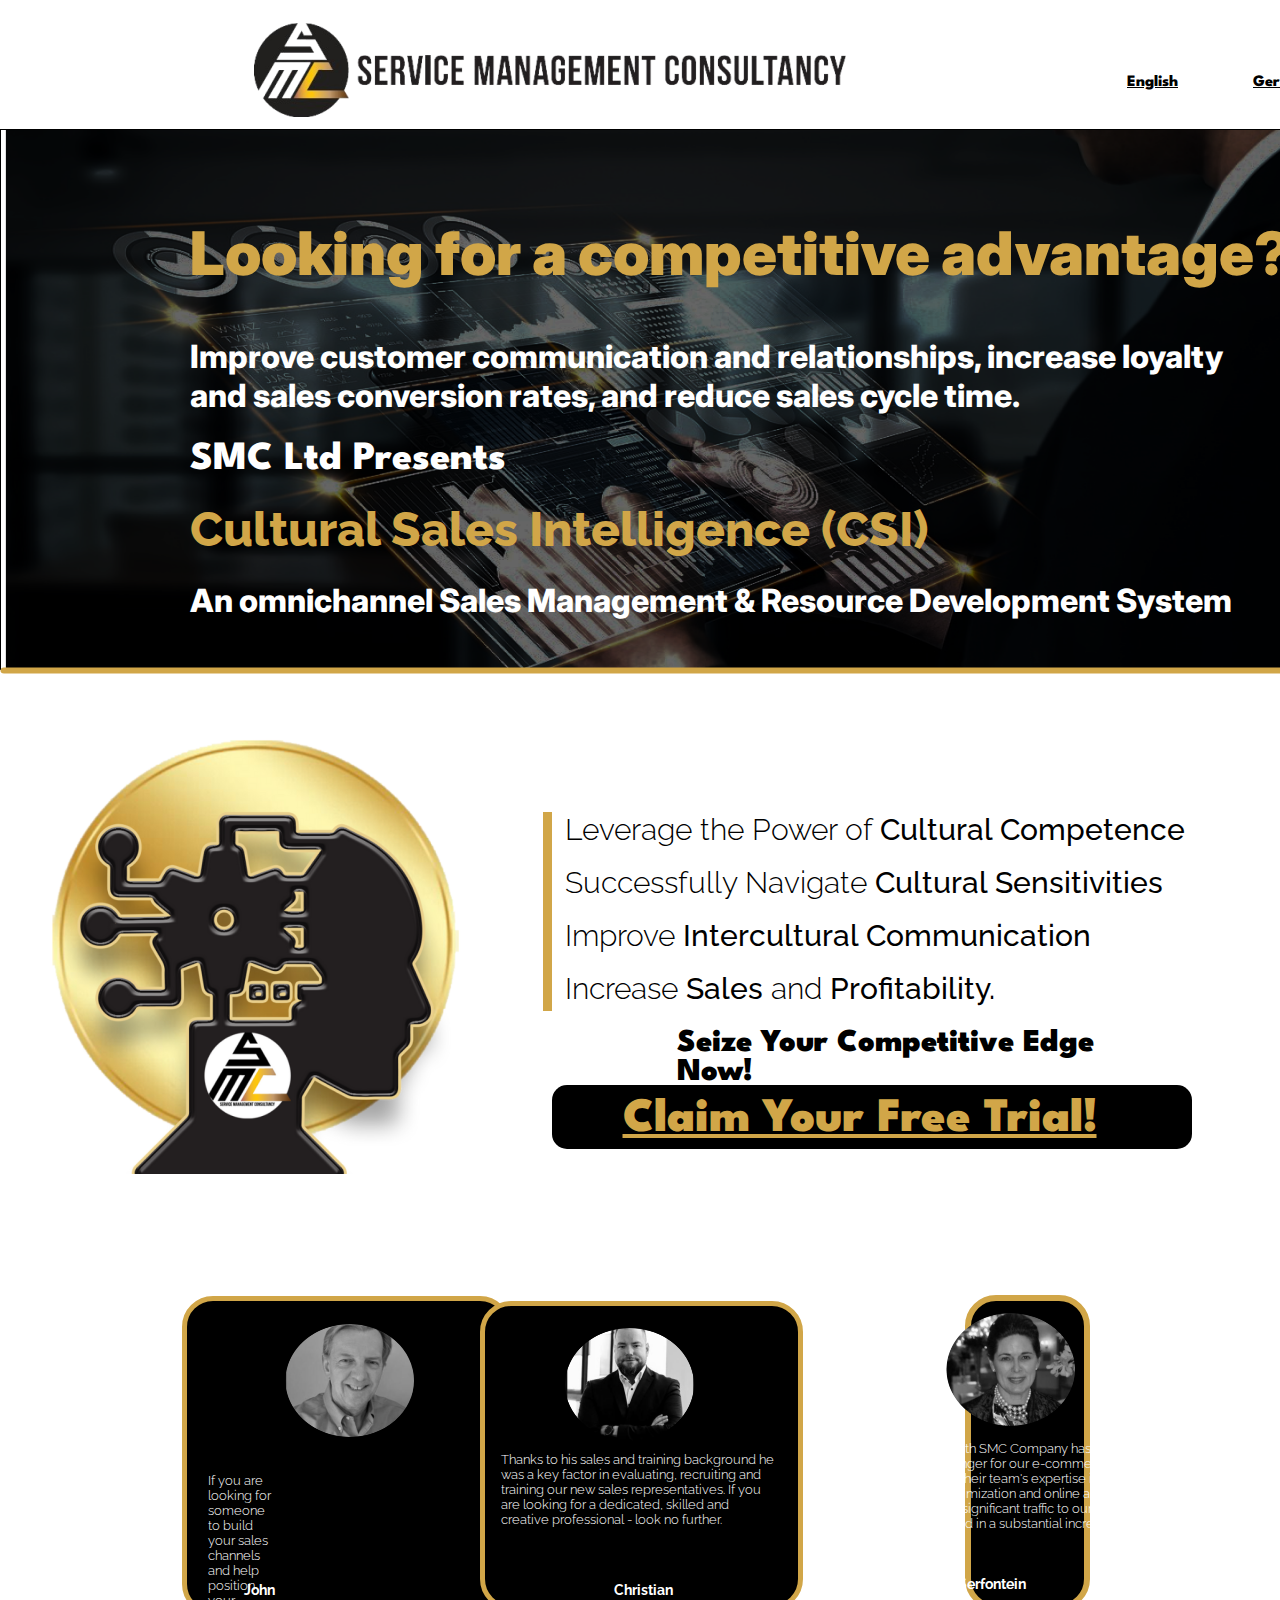
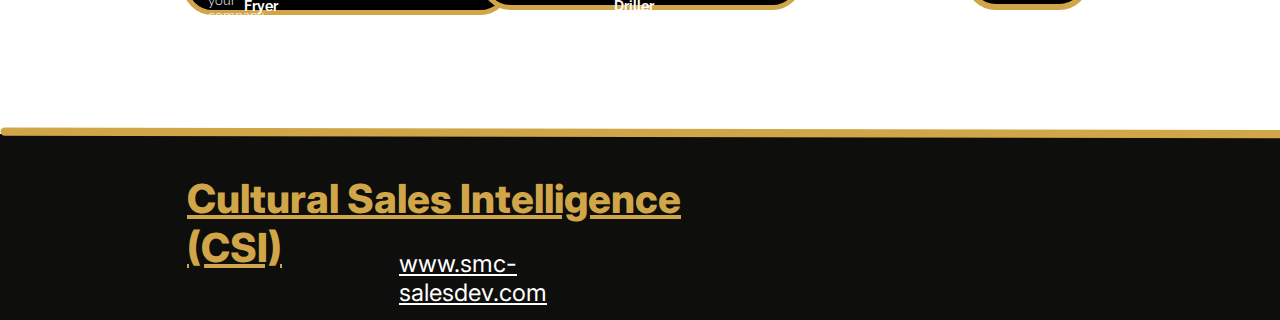
==== commit 6fcb6bcd: "Updates" ====
--- a/index.html
+++ b/index.html
@@ -1,370 +1 @@
-<!DOCTYPE HTML>
-<!--
-	INDUSCON By Ozias divine Tech
-	oziastechne.com | @oziasdivinetech.com
-	Free for personal and commercial use under the CCA 3.0 license (html5up.net/license)
--->
-<html>
-	<head>
-		<title>IndusCon</title>
-		<meta charset="utf-8" />
-		<meta name="viewport" content="width=device-width, initial-scale=1, user-scalable=no" />
-		<link rel="stylesheet" href="assets/css/main.css" />
-	</head>
-	<body class="homepage is-preload">
-		<div id="page-wrapper">
-
-			<!-- Header -->
-				<div id="header-wrapper">
-					<div class="container">
-
-						<!-- Header -->
-							<header id="header">
-								<div class="inner">
-
-									<!-- Logo -->
-										<h1><a href="index.html" id="logo">IndusCon</a></h1>
-
-									<!-- Nav -->
-										<nav id="nav">
-											<ul>
-												<li class="current_page_item"><a href="index.html">Home</a></li>
-												<li>
-													<a href="#">About</a>
-													<ul>
-													
-														<li>
-															<a href="#"></a>
-															<ul>
-																<li><a href="#"></a></li>
-																<li><a href="#"></a></li>
-																<li><a href="#"></a></li>
-																<li><a href="#"></a></li>
-															</ul>
-														</li>
-														<li><a href="#"></a></li>
-													</ul>
-												</li>
-												<li><a href="left-sidebar.html">Services</a></li>
-												<li><a href="right-sidebar.html">Projects</a></li>
-												<li><a href="no-sidebar.html">Contact Us</a></li>
-											</ul>
-										</nav>
-
-								</div>
-							</header>
-
-						<!-- Banner -->
-							<div id="banner">
-								<h2><strong>IndusCon:</strong> The construction partner who performs as promised. 
-								<br />
-								<a href="http://html5up.net"></a></h2>
-								<p></p>
-								
-							</div>
-
-					</div>
-				</div>
-
-			<!-- Main Wrapper -->
-				<div id="main-wrapper">
-					<div class="wrapper style1">
-						<div class="inner">
-
-							<!-- Feature 1 -->
-								<section class="container box feature1">
-									<div class="row">
-										<div class="col-12">
-											<header class="first major">
-												<h2>About Our Industry</h2>
-												<p>Explore the Feature<strong></strong> ...</p>
-											</header>
-										</div>
-										<div class="col-4 col-12-medium">
-											<section>
-												<a href="#" class="image featured"><img src="images/pic2.jpg" alt="" /></a>
-												<header class="second icon solid fa-user">
-													<h3>Implement General Contract</h3>
-													<p></p>
-												</header>
-											</section>
-										</div>
-										<div class="col-4 col-12-medium">
-											<section>
-												<a href="#" class="image featured"><img src="images/pic3.jpg" alt="" /></a>
-												<header class="second icon solid fa-cog">
-													<h3>Building Renovation</h3>
-													<p></p>
-												</header>
-											</section>
-										</div>
-										<div class="col-4 col-12-medium">
-											<section>
-												<a href="#" class="image featured"><img src="images/pic 1.jpg" alt="" /></a>
-												<header class="second icon solid fa-chart-bar">
-													<h3>Building Construction</h3>
-													<p></p>
-												</header>
-											</section>
-										</div>
-										<div class="col-12">
-											<p>Our areas of expertise include the construction of environmentally suitable passive houses, 
-												repair work on leaky structures, additions, renovations, and project management.
-												Our carefully curated workforce is very skilled and enthusiastic
-												about producing high-quality solutions.</p>
-										</div>
-									</div>
-								</section>
-
-						</div>
-					</div>
-					<div class="wrapper style2">
-						<div class="inner">
-
-							<!-- Feature 2 -->
-								<section class="container box feature2">
-									<div class="row">
-										<div class="col-6 col-12-medium">
-											<section>
-												<header class="major">
-													<h2>We Provide Wide Range of Services</h2>
-													<p></p>
-												</header>
-												<p>Our complete team of estimators, designers, project managers, and seasoned executives 
-													puts the requirements of our clients first from start to finish. We have expertise with many
-													different types of projects and delivery methodologies, and we employ both tried-and-true methods
-													and cutting-edge approaches to ensure that our customers'projects achieve their full potential.</p>
-												<footer>
-													<a href="#" class="button medium icon solid fa-arrow-circle-right">More Info</a>
-												</footer>
-											</section>
-										</div>
-										<div class="col-6 col-12-medium">
-											<section>
-												<header class="major">
-													<h2>Building Together</h2>
-													<p></p>
-												</header>
-												<p> For more than 10 years, our firm has provided clients and building owners with services.
-													Since then, we've discovered that knowing the Owner's wants and expectations
-													and then exceeding them—is the secret to any project's success.
-
-												</p>
-												<footer>
-													<a href="#" class="button medium icon solid fa-arrow-circle-right">Read More</a>
-												</footer>
-											</section>
-										</div>
-									</div>
-								</section>
-
-							</div>
-					</div>
-					<div class="wrapper style3">
-						<div class="inner">
-							<div class="container">
-								<div class="row">
-									<div class="col-8 col-12-medium">
-
-										<!-- Article list -->
-											<section class="box article-list">
-												<h2 class="icon fa-file-alt">Recent Posts</h2>
-
-												<!-- Excerpt -->
-													<article class="box excerpt">
-														<a href="#" class="image left"><img src="images/pic6.jpg" alt="" /></a>
-														<div>
-															<header>
-																<span>
-																<h3><a href="#">Building information modeling</a></h3>
-															</header>
-															<p>Improved decision-making: While designing and building, use digital models and
-																electronic design representations to reduce bad design judgments.
-															.</p>
-														</div>
-													</article>
-
-												<!-- Excerpt -->
-													<article class="box excerpt">
-														<a href="#" class="image left"><img src="images/pic4.jpg" alt="" /></a>
-														<div>
-															<header>
-																<span class="date"></span>
-																<h3><a href="#">construction</a></h3>
-															</header>
-															<p>An experienced team is incorporated into their projects throughout 
-																the design phase and before construction really starts. Before a single shovel of ground is turned, we think the planning, 
-																coordination, and detailed understanding of the projects more than pay for this upfront hiring.
-															</p>
-														</div>
-													</article>
-
-												<!-- Excerpt -->
-													<article class="box excerpt">
-														<a href="#" class="image left"><img src="images/pic9.jpg" alt="" /></a>
-														<div>
-															<header>
-																<span class="date"></span>
-																<h3><a href="#">Sustainability</a></h3>
-															</header>
-															<p>We have been able to raise awareness among the communities and organisations 
-																we work with thanks to our dedication to enhancing the physical environment,
-																operating procedures, and the use of sustainability concepts.
-															</p>
-														</div>
-													</article>
-
-											</section>
-									</div>
-									<div class="col-4 col-12-medium">
-
-										<!-- Spotlight -->
-											<section class="box spotlight">
-												<h2 class="icon fa-file-alt">Spotlight</h2>
-												<article>
-													<a href="#" class="image featured"><img src="images/architectur.jpg" alt=""></a>
-													<header>
-														<h3><a href="#">committed to quality</a></h3>
-														<p></p>
-													</header>
-													<p>We are aware that constructing, remodeling, or repairing a house is an important milestone 
-														that should be enjoyable for both the builder and the customer.
-														Our success and durability are a result of our commitment to quality work and capacity to go above and beyond for clients.
-														All of our work is renowned for its structural soundness, elegance, and use of the best materials by regional artisans.</p>
-													<p>Our main goal is still to build or renovate a house that is useful, inspirational, 
-														trouble-free, and has the highest resale value possible.</p>
-													<footer>
-														<a href="#" class="button alt icon solid fa-file-alt">Continue Reading</a>
-													</footer>
-												</article>
-											</section>
-
-									</div>
-								</div>
-							</div>
-						</div>
-					</div>
-				</div>
-
-			<!-- Footer Wrapper -->
-				<div id="footer-wrapper">
-					<footer id="footer" class="container">
-						<div class="row">
-							<div class="col-3 col-6-medium col-12-small">
-
-								<!-- Links -->
-									<section>
-										<h2>More Links</h2>
-										<ul class="divided">
-											<a href="#">About Our Industry</a></li>
-											<a href="#">Implement General Contract </a></li>
-											<a href="#">Building information modeling</a></li>
-											<a href="#">Building information modeling</a></li>
-											<a href="#">construction</a></li>
-											<a href="#">Sustainability</a></li>
-											<a href="#">committed to quality</a></li>
-											<a href="#"></a></li>
-											<a href="#"></a></li>
-											<a href="#"></a></li>
-											<a href="#"></a></li>
-										</ul>
-									</section>
-
-							</div>
-							<div class="col-3 col-6-medium col-12-small">
-
-								<!-- Links -->
-									<section>
-										<h2>Pages</h2>
-										<ul class="divided">
-											<li><a href="#">Home</a></li>
-											<li><a href="#">About</a></li>
-											<li><a href="#">Services</a></li>
-											
-									        <li><a href="#">Projects</a></li>
-											<li><a href="#">Contacts</a></li>
-										</ul>
-									</section>
-
-								<!-- Links -->
-									<section>
-										<h2></h2>
-										<ul class="divided">
-											<a href="#"></a></li>
-											<a href="#"></a></li>
-											<a href="#"></a></li>
-											<a href="#"></a></li>
-										</ul>
-									</section>
-
-							</div>
-							<div class="col-6 col-12-medium imp-medium">
-
-								<!-- About -->
-									<section>
-										<h2><strong>INDUSCON</strong></h2>
-										<p>With its exceptional reputation <strong>and unwavering dedication to quality and safety,</strong>,Induscon is a general contractor 
-											Construction offers competence in a wide range of pre-construction, <a href=>program management, and design-build services</a>.
-										<a href=>and has a solid reputation as an industry leader in this field.</a>
-										
-										</p>
-										<a href="#" class="button alt icon solid fa-arrow-circle-right">Learn More</a>
-									</section>
-
-								<!-- Contact -->
-									<section>
-										<h2>Get in touch</h2>
-										<div>
-											<div class="row">
-												<div class="col-6 col-12-small">
-													<dl class="contact">
-														<dt>Twitter</dt>
-														<dd><a href="#">@IndusCon</a></dd>
-														<dt>Facebook</dt>
-														<dd><a href="#">Induscon</a></dd>
-														<dt>WWW</dt>
-														<dd><a href="#">untitled.tld</a></dd>
-														<dt>Email</dt>
-														<dd><a href="#">info@induscon.com</a></dd>
-													</dl>
-												</div>
-												<div class="col-6 col-12-small">
-													<dl class="contact">
-														<dt>Address</dt>
-														<dd>
-															Southern Industries<br />
-															Windhoek Namibia<br />
-															Namibia
-														</dd>
-														<dt>Phone</dt>
-														<dd>(+264) 8160922833</dd>
-													</dl>
-												</div>
-											</div>
-										</div>
-									</section>
-
-							</div>
-							<div class="col-12">
-								<div id="copyright">
-									<ul class="menu">
-										<li>&copy; copyright 2023 iduscon.com <induscon class="com"></induscon> </li><li>Design by: oziastechne.com<a href="https://oziastechne.com/"><class="com"></oziastechne></a></li>
-									</ul>
-								</div>
-							</div>
-						</div>
-					</footer>
-				</div>
-
-		</div>
-
-		<!-- Scripts -->
-			<script src="assets/js/jquery.min.js"></script>
-			<script src="assets/js/jquery.dropotron.min.js"></script>
-			<script src="assets/js/browser.min.js"></script>
-			<script src="assets/js/breakpoints.min.js"></script>
-			<script src="assets/js/util.js"></script>
-			<script src="assets/js/main.js"></script>
-
-	</body>
-</html>+<!DOCTYPE html><html><head><meta charset="utf-8"><meta name="viewport" content="initial-scale=1, width=device-width"><link rel="stylesheet" href="Desktop3.3aa04f18.css"><link rel="stylesheet" href="index.43f547a5.css"><link rel="stylesheet" href="https://fonts.googleapis.com/css2?family=Inter:wght@400;800;900&display=swap"><link rel="stylesheet" href="https://fonts.googleapis.com/css2?family=Spartan:wght@800;900&display=swap"><link rel="stylesheet" href="https://fonts.googleapis.com/css2?family=Raleway:wght@300;500;700;800;900&display=swap"><link rel="stylesheet" href="https://fonts.googleapis.com/css2?family=Alfa Slab One:wght@400&display=swap"></head><body> <div class="desktop-1"> <img class="desktop-1-child" alt src="rectangle-2.a96460e6.svg"> <img class="desktop-1-item" alt src="rectangle-3@2x.e1778a43.png"> <img class="desktop-1-inner" alt src="rectangle-4@2x.47a2b88c.png"> <img class="youtube-884381-1280-icon" alt src="youtube884381-1280@2x.42258bf6.png"> <img class="in-1460602-1280-icon" alt src="in1460602-1280@2x.a68038d6.png"> <div class="rectangle-parent"> <img class="frame-child" alt src="rectangle-1@2x.e9ff9d56.png"> <div class="looking-for-a">Looking for a competitive advantage?</div> <div class="improve-customer-communication"> Improve customer communication and relationships, increase loyalty and sales conversion rates, and reduce sales cycle time. </div> <div class="smc-ltd-presents">SMC Ltd Presents</div> <div class="cultural-sales-intelligence"> Cultural Sales Intelligence (CSI) </div> <div class="an-omnichannel-sales"> An omnichannel Sales Management & Resource Development System </div> <img class="frame-item" alt src="line-1.e6b0ef20.svg"> </div> <div class="leverage-the-power-container"> <p class="leverage-the-power-of-cultural"> <span class="leverage-the-power">Leverage the Power of </span> <span class="cultural-competence">Cultural Competence</span> </p> <p class="leverage-the-power-of-cultural"> <span class="successfully-navigate">Successfully Navigate</span> <span class="cultural-sensitivities"> Cultural Sensitivities</span> </p> <p class="leverage-the-power-of-cultural"> <span class="successfully-navigate">Improve </span> <span class="cultural-sensitivities">Intercultural Communication</span> </p> <p class="increase-sales-and-profitabili"> <span class="successfully-navigate">Increase </span> <span class="cultural-competence">Sales</span> <span class="successfully-navigate"> and </span> <span class="cultural-sensitivities">Profitability.</span> </p> </div> <div class="seize-your-competitive">Seize Your Competitive Edge Now!</div> <div class="claim-your-free-trial-wrapper"> <a class="claim-your-free" href="https://app.prospectsafari.com/register/subscribe/SMC/MONTH/AUTO/F/FORCE" target="_blank">Claim Your Free Trial!</a> </div> <a class="english" href="https://app.prospectsafari.com/register/subscribe/SMC/MONTH/AUTO/F/FORCE" target="_blank">English</a> <a class="german" href="https://app.prospectsafari.com/register/subscribe/GSMC/MONTH/AUTO/F/FORCE" target="_blank">German</a> <img class="line-icon" alt src="line-2.1ecab3e6.svg"> <div class="frame-div"></div> <div class="desktop-1-inner1"> <img class="frame-inner" alt src="ellipse-1@2x.76dcb2c9.png"> </div> <div class="if-you-are"> If you are looking for someone to build your sales channels and help position your company in the market, Leon would be an excellent choice. </div> <img class="frame-icon" alt src="frame-3@2x.6718e77a.png"> <b class="john-fryer">John Fryer</b> <div class="rectangle-div"></div> <div class="desktop-1-inner2"> <img class="frame-inner" alt src="ellipse-11@2x.324628de.png"> </div> <div class="thanks-to-his"> Thanks to his sales and training background he was a key factor in evaluating, recruiting and training our new sales representatives. If you are looking for a dedicated, skilled and creative professional - look no further. </div> <img class="desktop-1-child1" alt src="frame-31@2x.9b197d69.png"> <b class="christian-driller">Christian Driller</b> <div class="desktop-1-child2"></div> <div class="desktop-1-inner3"> <img class="frame-inner" alt src="ellipse-12@2x.b6496dcd.png"> </div> <div class="working-with-smc"> Working with SMC Company has been a game-changer for our e-commerce business. Their team's expertise in search engine optimization and online advertising has driven significant traffic to our website and resulted in a substantial increase in sales. </div> <img class="desktop-1-child3" alt src="frame-32@2x.b1f6e59b.png"> <b class="marelise-serfontein">Marelise Serfontein</b> <a class="cultural-sales-intelligence1" href="https://app.prospectsafari.com/register/subscribe/SMC/MONTH/AUTO/F/FORCE" target="_blank">Cultural Sales Intelligence (CSI)</a> <div class="desktop-1-child4"></div> <a class="wwwsmc-salesdevcom" href="https://www.smc-salesdev.com" target="_blank">www.smc-salesdev.com</a> <a class="in" href="https://www.linkedin.com/company/service-management-consultancy-ltd?originalSubdomain=uk" target="_blank">IN</a> <a class="you" href="https://www.youtube.com/@smcltd6550/about" target="_blank">YOU</a> <a class="service-management-consultancy" href="https://www.smc-salesdev.com" target="_blank">Service Management Consultancy</a> </div> </body></html>--- a/Desktop3.3aa04f18.css
+++ b/Desktop3.3aa04f18.css
@@ -0,0 +1,2 @@
+body{margin:0;line-height:normal}:root{--font-inter:Inter;--font-raleway:Raleway;--font-spartan:Spartan;--font-alfa-slab-one:"Alfa Slab One";--font-size-5xl:24px;--font-size-13xl:32px;--font-size-29xl:48px;--font-size-21xl:40px;--font-size-sm:14px;--font-size-smi:13px;--font-size-base:16px;--font-size-11xl:30px;--font-size-41xl:60px;--font-size-2xs:11px;--font-size-xl:20px;--font-size-xs:12px;--font-size-17xl:36px;--color-white:#fff;--color-whitesmoke-100:#f5f5f5;--color-whitesmoke-200:#f4f4f4;--color-black:#000;--color-darkgoldenrod-100:#d1a648;--color-darkgoldenrod-200:#c9a03c;--color-goldenrod:#efb933;--color-gray:#000000f2;--gap-5xl:24px;--padding-xs:12px;--padding-16xl:35px;--padding-6xs:7px;--padding-3xs:10px;--br-12xl:31px;--br-mini:15px;--br-lg:18px}
+/*# sourceMappingURL=Desktop3.3aa04f18.css.map */
--- a/index.43f547a5.css
+++ b/index.43f547a5.css
@@ -0,0 +1,2 @@
+.desktop-1-child{width:1599px;height:186px;position:absolute;top:calc(50% + 774px);left:calc(50% - 729px)}.desktop-1-inner,.desktop-1-item{object-fit:cover;position:absolute}.desktop-1-item{width:585px;height:452px;top:722px;left:calc(50% - 672px)}.desktop-1-inner{width:592px;height:94px;top:23px;right:434px}.in-1460602-1280-icon,.youtube-884381-1280-icon{object-fit:cover;width:calc(100% - 1397px);max-width:100%;height:61px;position:absolute;top:1793px;left:1160px;right:237px;overflow:hidden}.in-1460602-1280-icon{width:calc(100% - 1393px);height:66px;left:1233px;right:160px}.frame-child{object-fit:cover;width:1469px;height:541px;position:absolute;top:0;left:calc(50% - 744.5px)}.improve-customer-communication,.looking-for-a{display:inline-block;position:absolute;left:231px}.looking-for-a{font-size:var(--font-size-41xl);color:var(--color-darkgoldenrod-100);width:calc(100% - 335px);height:54px;font-weight:900;top:88px}.improve-customer-communication{width:calc(100% - 530px);height:86px;font-weight:800;top:208px}.smc-ltd-presents{font-size:var(--font-size-21xl);font-family:var(--font-spartan);width:calc(100% - 678px);height:50px;top:312px;left:231px}.an-omnichannel-sales,.cultural-sales-intelligence,.smc-ltd-presents{font-weight:800;display:inline-block;position:absolute}.cultural-sales-intelligence{font-size:var(--font-size-29xl);font-family:var(--font-raleway);color:var(--color-darkgoldenrod-100);width:calc(100% - 557px);height:80px;top:372px;left:231px}.an-omnichannel-sales{width:1113px;height:83px;top:452px;left:calc(50% - 554.5px)}.frame-item{width:1694px;height:7px;position:absolute;top:537.5px;left:41px}.rectangle-parent{font-family:var(--font-inter);width:1571px;height:531px;position:absolute;top:129px;left:-41px}.leverage-the-power{font-weight:300}.cultural-competence{font-weight:500;font-family:var(--font-raleway)}.leverage-the-power-of-cultural{margin-block:0 18px}.successfully-navigate{font-weight:300;font-family:var(--font-raleway)}.cultural-sensitivities{font-weight:500}.increase-sales-and-profitabili{margin:0}.leverage-the-power-container,.seize-your-competitive{color:var(--color-black);display:inline-block;position:absolute}.leverage-the-power-container{font-size:var(--font-size-11xl);width:667px;top:812px;left:calc(50% - 75px)}.seize-your-competitive{font-weight:900;font-family:var(--font-spartan);width:calc(100% - 787px);height:92px;top:1029px;left:677px}.claim-your-free{color:inherit;flex:1;font-weight:900;text-decoration:underline;position:relative}.claim-your-free-trial-wrapper,.english,.german{font-family:var(--font-spartan);position:absolute}.claim-your-free-trial-wrapper{border-radius:var(--br-mini);background-color:var(--color-black);padding:var(--padding-xs)var(--padding-16xl)var(--padding-6xs)var(--padding-3xs);box-sizing:border-box;text-align:center;font-size:var(--font-size-29xl);color:var(--color-darkgoldenrod-100);flex-direction:row;justify-content:center;align-items:center;width:640px;display:flex;top:1085px;left:calc(50% - 88px)}.english,.german{font-size:var(--font-size-base);color:var(--color-black);width:116px;height:28px;font-weight:800;text-decoration:underline;display:inline-block;top:75px;left:calc(50% + 487px)}.german{left:calc(50% + 613px)}.frame-div,.line-icon{width:1458px;height:12.06px;position:absolute;top:1726.5px;left:0}.frame-div{border-radius:var(--br-12xl);background-color:var(--color-black);border:5px solid var(--color-darkgoldenrod-100);box-sizing:border-box;width:329px;height:319px;top:1296px;left:182px}.frame-inner{object-fit:cover;border-radius:50%;width:129px;height:113px;position:relative}.desktop-1-inner1{flex-direction:column;justify-content:center;align-items:center;width:162px;height:131px;display:flex;position:absolute;top:calc(50% + 355px);left:268px}.if-you-are{font-size:var(--font-size-smi);width:calc(100% - 1214px);height:29px;font-weight:300;display:inline-block;position:absolute;top:calc(50% + 513px);left:208px}.frame-icon,.john-fryer{position:absolute;left:244px}.frame-icon{object-fit:cover;width:calc(100% - 1405px);max-width:100%;height:17px;top:calc(50% + 589px);right:1161px;overflow:hidden}.john-fryer{font-size:var(--font-size-sm);width:calc(100% - 1314px);height:22px;display:inline-block;top:calc(50% + 622px)}.rectangle-div{border-radius:var(--br-12xl);background-color:var(--color-black);border:5px solid var(--color-darkgoldenrod-100);box-sizing:border-box;width:323px;height:309px;position:absolute;top:1301px;left:calc(50% - 160px)}.desktop-1-inner2{flex-direction:column;justify-content:center;align-items:center;width:139px;height:83px;display:flex;position:absolute;top:calc(50% + 383px);left:calc(50% - 80px)}.thanks-to-his{font-size:var(--font-size-smi);width:277px;height:18px;font-weight:300;display:inline-block;position:absolute;top:calc(50% + 492px);left:calc(50% - 139px)}.desktop-1-child1{object-fit:cover;width:calc(100% - 1393px);max-width:100%;height:16px;position:absolute;top:calc(50% + 595px);left:619px;right:774px;overflow:hidden}.christian-driller{font-size:var(--font-size-sm);width:calc(100% - 1288px);height:20px;display:inline-block;position:absolute;top:calc(50% + 622px);left:614px}.desktop-1-child2{border-radius:var(--br-12xl);background-color:var(--color-black);border:6px solid var(--color-darkgoldenrod-100);box-sizing:border-box;width:calc(100% - 1155px);height:315px;position:absolute;top:1295px;left:965px;right:190px}.desktop-1-inner3{flex-direction:column;justify-content:center;align-items:center;width:126px;height:83px;display:flex;position:absolute;top:calc(50% + 368px);left:calc(50% + 307px)}.working-with-smc{font-size:var(--font-size-smi);width:260px;height:103px;font-weight:300;display:inline-block;position:absolute;top:calc(50% + 481px);left:calc(50% + 259px)}.desktop-1-child3{object-fit:cover;width:calc(100% - 1406px);max-width:100%;height:16px;position:absolute;top:calc(50% + 595px);left:1016px;right:390px;overflow:hidden}.marelise-serfontein{font-size:var(--font-size-sm);width:178px;height:3px;display:inline-block;position:absolute;top:calc(50% + 616px);left:calc(50% + 259px)}.cultural-sales-intelligence1{font-size:var(--font-size-21xl);font-weight:800;font-family:var(--font-inter);color:var(--color-darkgoldenrod-100);width:calc(100% - 765px);height:80px;text-decoration:underline;display:inline-block;position:absolute;top:calc(50% + 814px);left:187px}.desktop-1-child4{background-color:var(--color-darkgoldenrod-100);width:9px;height:199px;position:absolute;top:812px;left:calc(50% - 97px);overflow:hidden}.in,.service-management-consultancy,.wwwsmc-salesdevcom,.you{font-family:var(--font-inter);text-decoration:underline;position:absolute}.wwwsmc-salesdevcom{font-size:var(--font-size-5xl);color:inherit;width:calc(100% - 1160px);height:34px;display:inline-block;top:1849px;left:399px}.in,.service-management-consultancy,.you{color:var(--color-black);font-weight:800;display:none}.in{font-size:var(--font-size-29xl);width:56px;height:53px;top:1714px;left:1234px}.service-management-consultancy,.you{width:75px;height:54px;top:1719px;left:1147px}.service-management-consultancy{font-size:var(--font-size-5xl);width:442px;height:17px;top:29px;left:192px}.desktop-1{background-color:var(--color-white);text-align:left;font-size:var(--font-size-13xl);color:var(--color-white);font-family:var(--font-raleway);width:100%;height:1920px;position:relative;overflow:hidden}@media screen and (width<=1200px){.english{display:flex}.desktop-1{background-color:var(--color-whitesmoke-200)}}@media screen and (width<=960px){.desktop-1,.english{display:flex}.desktop-1{cursor:auto;border-radius:0}}@media screen and (width<=420px){.english{display:flex}.desktop-1{cursor:auto}}
+/*# sourceMappingURL=index.43f547a5.css.map */
